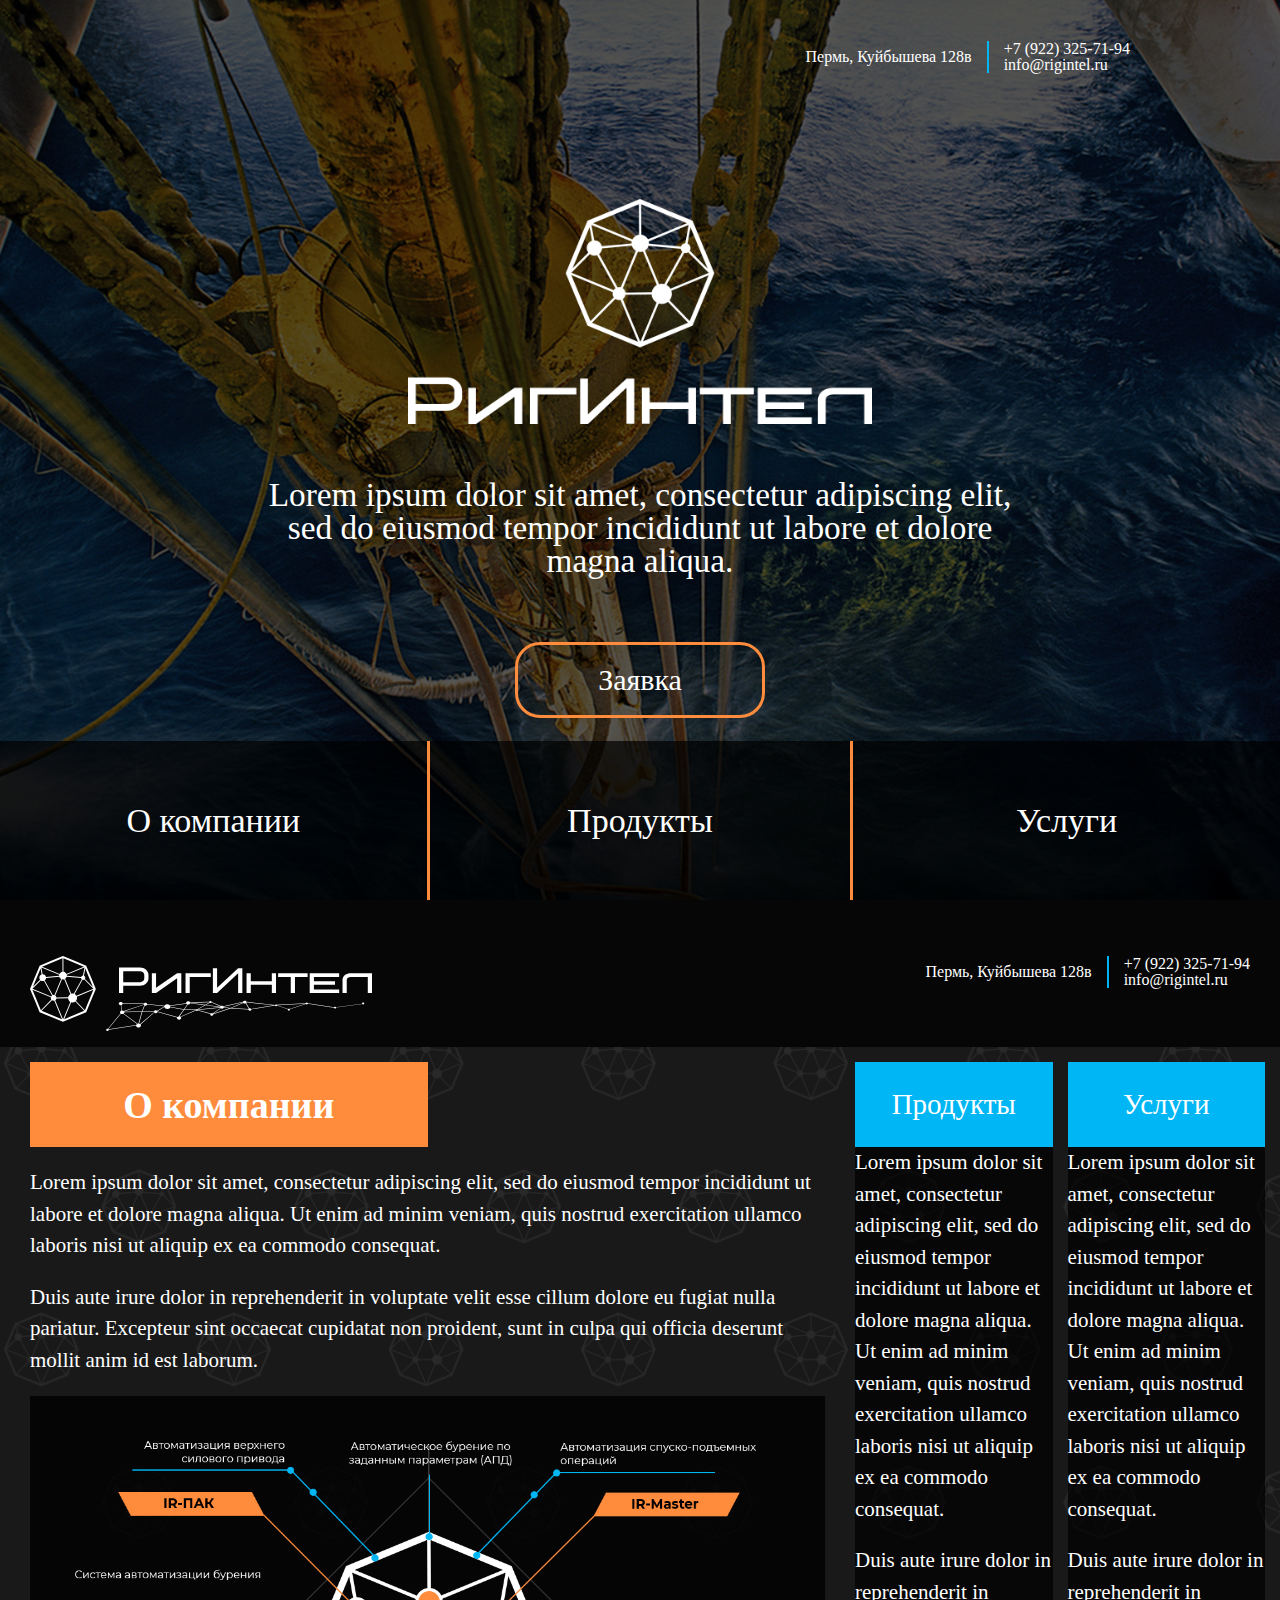
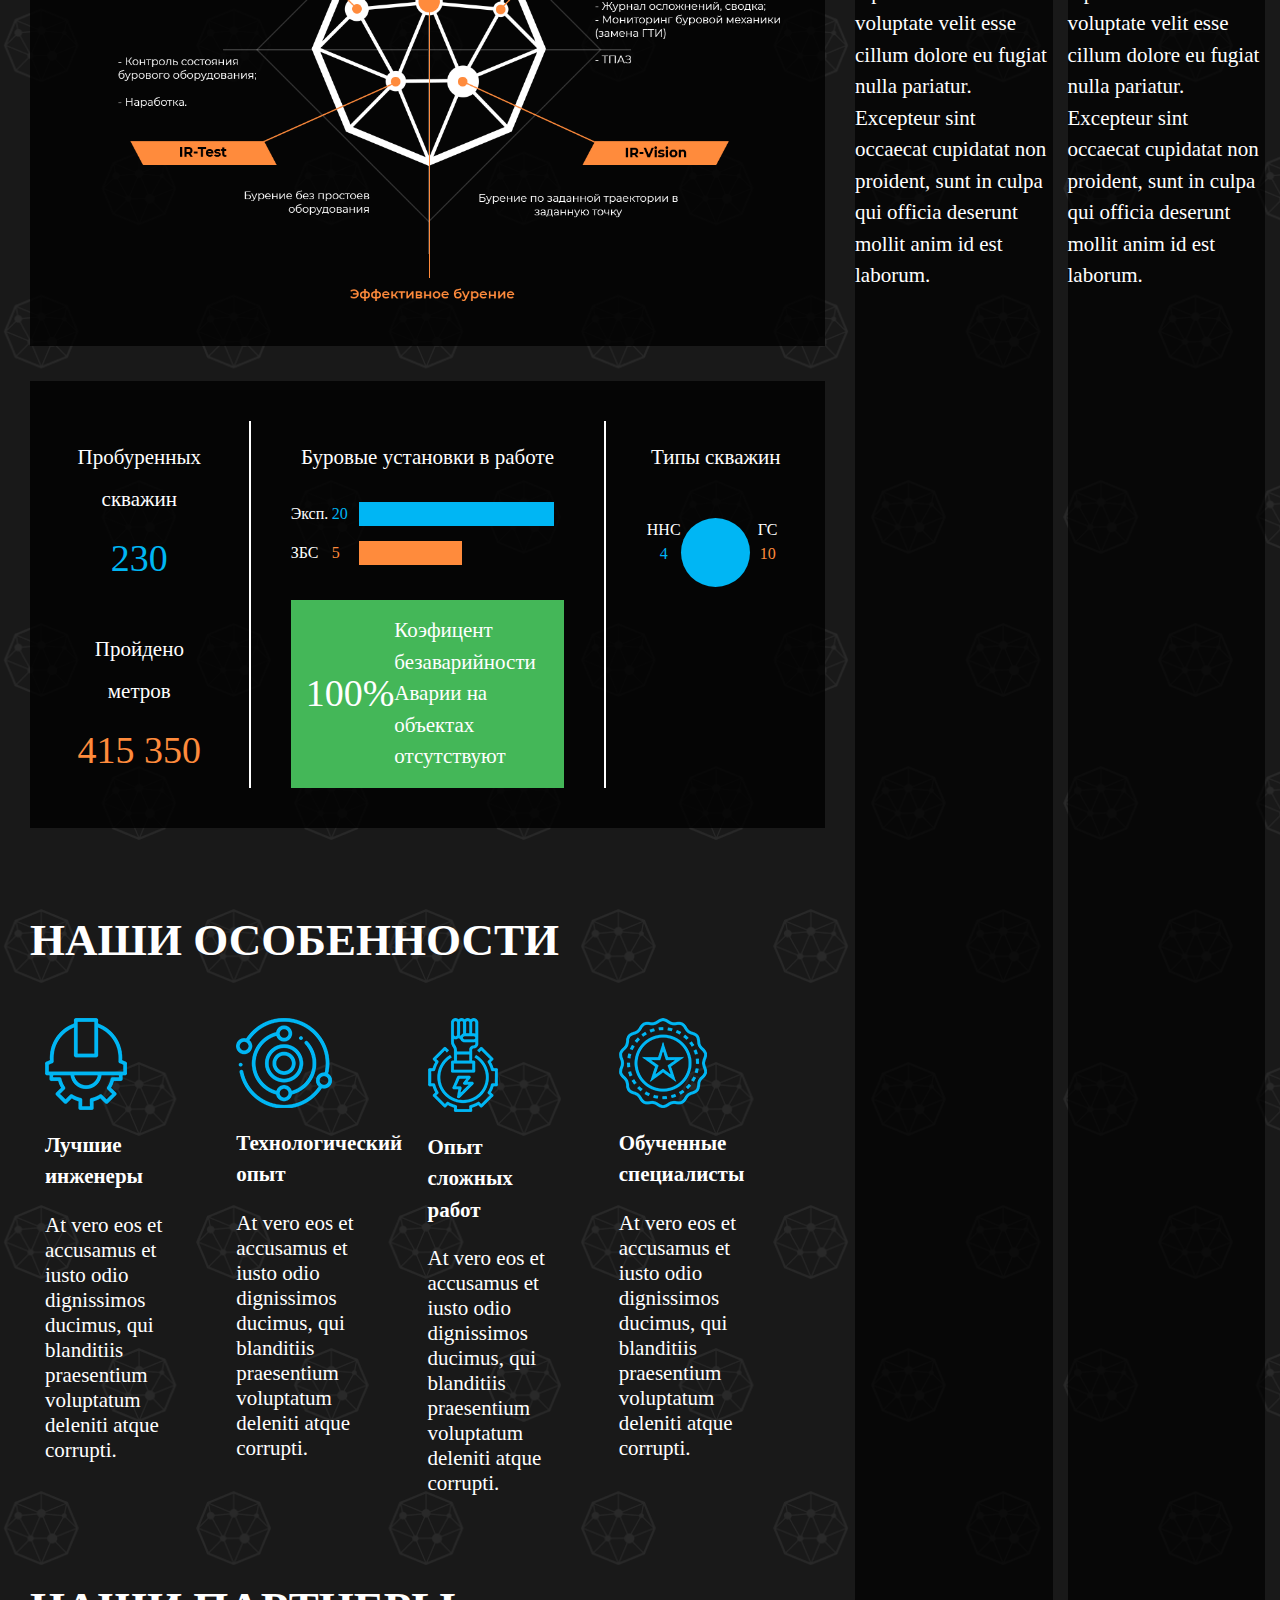
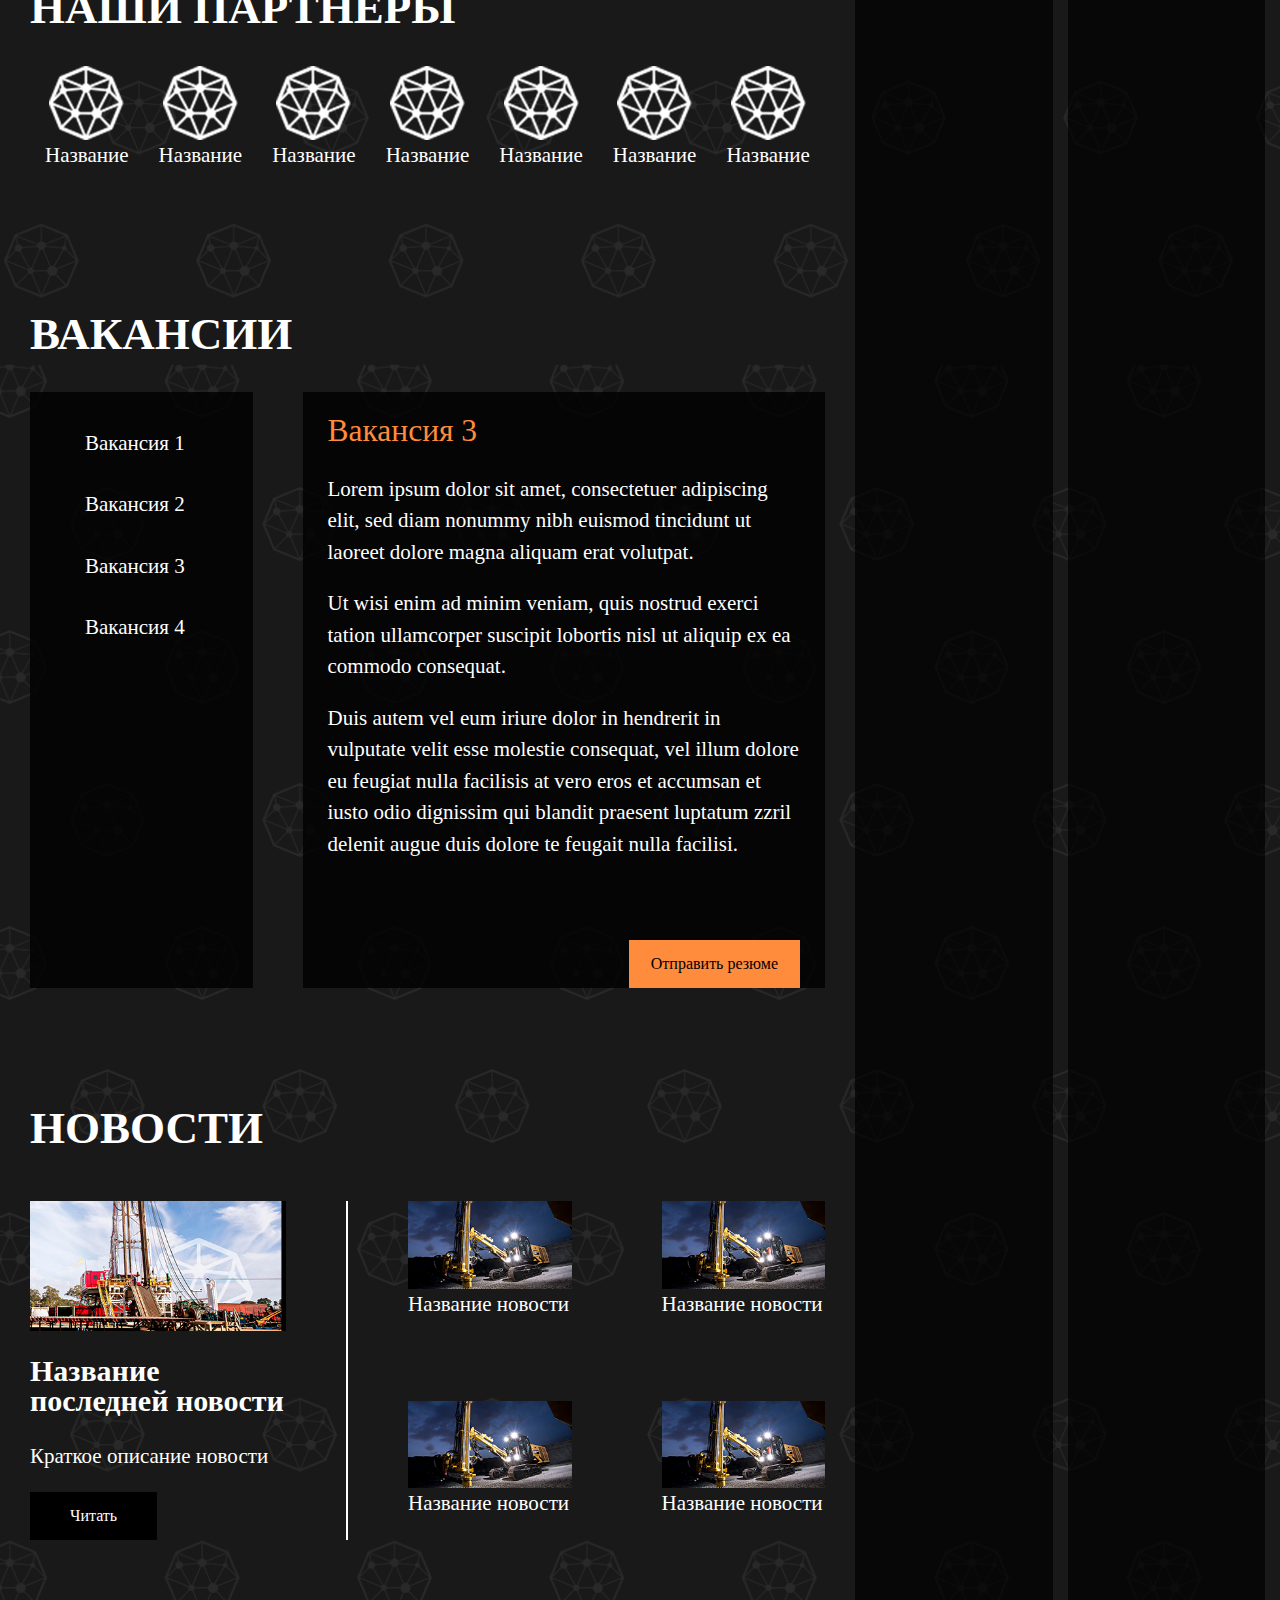
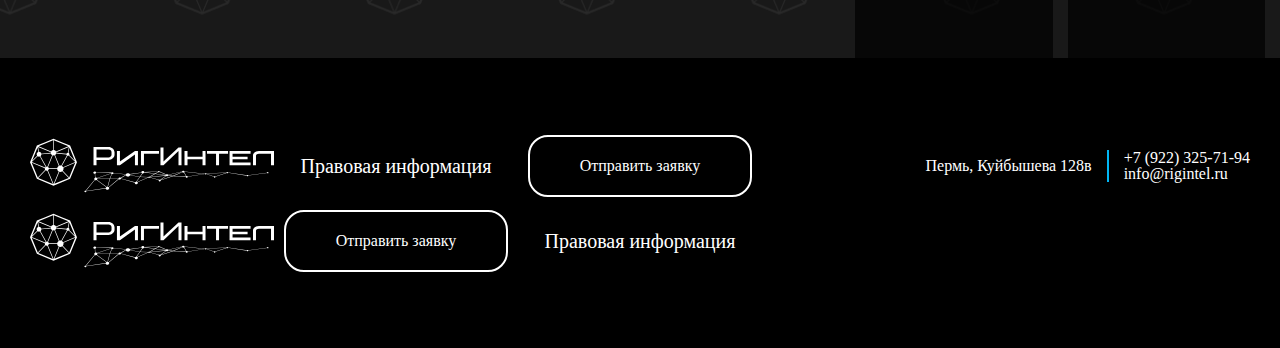
==== index.html @ c50b90b0 "04/07/2021" ====
<!DOCTYPE html>
<html lang="ru">

<head>
	<meta charset="UTF-8">
	<meta http-equiv="X-UA-Compatible" content="IE=edge">
	<meta name="viewport" content="width=device-width, initial-scale=1.0">
	<title>RUN</title>
	<link rel="stylesheet" href="css/style.css">
</head>

<body>

	<header>
		<div class="header_main">
			<div class="mobil_menu mobil">
				<div class="burger_menu">
					<img src="./images/burger_menu.png">
				</div>
				<div class="mobil_menu_logo">
					<img src="./images/Logotip-gorizont.svg">
				</div>
			</div>
			<div class="header_main_container">
				<div class="header_main_contacts desktop">
					<div class="contacts_address">
						Пермь, Куйбышева 128в
					</div>
					<div class="contacts_tel_email">
						<div class="contacts_tel">
							+7 (922) 325-71-94
						</div>
						<div class="contacts_email">
							info@rigintel.ru
						</div>
					</div>
				</div>
				<div class="header_main_content">
					<img src="./images/RigIntel.png">
					<div class="header_main_text">
						<p>
							Lorem ipsum dolor sit amet, consectetur adipiscing elit, sed do eiusmod tempor incididunt ut labore
							et
							dolore magna aliqua.
						</p>
					</div>
					<div class="header_main_button">
						<button>
							Заявка
						</button>
					</div>
				</div>
			</div>
			<div class="header_main_menu">
				<div class="main_menu_column">О компании</div>
				<div class="main_menu_column">Продукты</div>
				<div class="main_menu_column">Услуги</div>
			</div>
		</div>
		<div class="mobil_menu mobil">
			<div class="burger_menu">
				<img src="./images/burger_menu.png">
			</div>
			<div class="mobil_menu_logo">
				<img src="./images/Logotip-gorizont.svg">
			</div>
		</div>
		<div class="container desktop">
			<div class="header_content container">
				<div class="header_logo">
					<img src="./images/Logotip-gorizont.svg">
				</div>
				<div class="header_contacts">
					<div class="contacts_address">
						Пермь, Куйбышева 128в
					</div>
					<div class="contacts_tel_email">
						<div class="contacts_tel">
							+7 (922) 325-71-94
						</div>
						<div class="contacts_email">
							info@rigintel.ru
						</div>
					</div>
				</div>
			</div>
		</div>
	</header>

	<div class="content">
		<div class="mobil_buttonBar mobil">
			<button class="back_оrange">О компании</button>
			<div>></div>
			<button class="back_blue">Продукты</button>
			<button class="back_blue">Услуги</button>
		</div>
		<div class="container">
			<div class="content_column">
				<div class="company container norm active">
					<button class="button_main back_оrange desktop"> О компании </button>
					<div class="company_content">
						<div class="company_one">
							<p>
								Lorem ipsum dolor sit amet, consectetur adipiscing elit, sed do eiusmod tempor incididunt ut
								labore
								et
								dolore magna aliqua. Ut enim ad minim veniam, quis nostrud exercitation ullamco laboris nisi ut
								aliquip ex ea commodo consequat.
							</p>
							<p>
								Duis aute irure dolor in reprehenderit in voluptate velit esse cillum dolore eu fugiat nulla
								pariatur.
								Excepteur sint occaecat cupidatat non proident, sunt in culpa qui officia deserunt mollit anim
								id
								est
								laborum.
							</p>
							<div class="company_one_present desktop">
								<img src="./images/present.png">
							</div>
							<div class="company_one_present mobil">
								<div class="company_one_title оrange">
									Эффективное бурение
								</div>
								<img src="./images/map.png">
								<div class="company_one_buttonBar">
									<button class="company_one_button back_оrange">IR-ПАК</button>
									<button class="company_one_button back_оrange">IR-Master</button>
									<button class="company_one_button back_оrange">IR-Test</button>
									<button class="company_one_button back_оrange">IR-Vision</button>
									<button class="company_one_button back_оrange">IR-Assistant</button>

								</div>

							</div>
						</div>
						<div class="company_two">
							<div class="company_two_a">
								<div class="company_two_text">
									<div>Пробуренных скважин</div>
									<div class="blue">230</div>
								</div>
								<div class="company_two_text">
									<div>Пройдено метров</div>
									<div class="оrange">415 350</div>
								</div>
							</div>
							<div class="company_two_b">
								<div class="company_two_text">
									<div>Буровые установки в работе</div>
								</div>
								<div class="company_two_scales">

									<div class="scale">
										<div class="scale_text">
											Эксп.
										</div>
										<div class="scale_num blue">
											20
										</div>
										<div class="scale_line">
											<div class="scale_line_color  back_blue">
											</div>
										</div>
									</div>

									<div class="scale">
										<div class="scale_text">
											ЗБС
										</div>
										<div class="scale_num оrange">
											5
										</div>
										<div class="scale_line">
											<div class="scale_line_color  back_оrange">
											</div>
										</div>
									</div>
								</div>
								<div class="company_two_coefficient back_green">
									<div class="coefficient_percent">
										100%
									</div>
									<div>
										<div>Коэфицент безаварийности</div>
										<div>Аварии на объектах отсутствуют</div>
									</div>

								</div>
							</div>
							<div class="company_two_c">
								<div class="company_two_text">
									<div>Типы скважин</div>
								</div>

								<div class="company_two_circle">

									<div class="text_circle">
										<div>ННС</div>
										<div class="blue">4</div>
									</div>

									<div class="circle back_blue">
									</div>

									<div class="text_circle">
										<div>ГС</div>
										<div class="оrange">10</div>
									</div>

								</div>
							</div>
						</div>
						<div class="company_three">
							<h1>НАШИ ОСОБЕННОСТИ</h1>
							<div class="company_three_content container">
								<div class="company_three_block">
									<img src="./images/company_three_engineer.png">
									<div class="company_three_title">
										Лучшие инженеры
									</div>
									<div class="company_three_text">
										At vero eos et accusamus et iusto odio dignissimos ducimus, qui blanditiis praesentium
										voluptatum deleniti atque corrupti.
									</div>
								</div>
								<div class="company_three_block">
									<img src="./images/company_three_reaction.png">
									<div class="company_three_title">
										Технологический опыт
									</div>
									<div class="company_three_text">
										At vero eos et accusamus et iusto odio dignissimos ducimus, qui blanditiis praesentium
										voluptatum deleniti atque corrupti.
									</div>
								</div>
								<div class="company_three_block">
									<img src="./images/company_three_business-and-finance.png">
									<div class="company_three_title">
										Опыт сложных работ
									</div>
									<div class="company_three_text">
										At vero eos et accusamus et iusto odio dignissimos ducimus, qui blanditiis praesentium
										voluptatum deleniti atque corrupti.
									</div>
								</div>
								<div class="company_three_block">
									<img src="./images/company_three_special.png">
									<div class="company_three_title">
										Обученные специалисты
									</div>
									<div class="company_three_text">
										At vero eos et accusamus et iusto odio dignissimos ducimus, qui blanditiis praesentium
										voluptatum deleniti atque corrupti.
									</div>
								</div>
							</div>
						</div>
						<div class="company_four">
							<h1>НАШИ ПАРТНЕРЫ</h1>
							<div class="company_four_content container">

								<div class="company_four_block">
									<img src="./images/logo_partners.png">
									Название
								</div>

								<div class="company_four_block">
									<img src="./images/logo_partners.png">
									Название
								</div>

								<div class="company_four_block">
									<img src="./images/logo_partners.png">
									Название
								</div>

								<div class="company_four_block">
									<img src="./images/logo_partners.png">
									Название
								</div>

								<div class="company_four_block">
									<img src="./images/logo_partners.png">
									Название
								</div>

								<div class="company_four_block">
									<img src="./images/logo_partners.png">
									Название
								</div>

								<div class="company_four_block">
									<img src="./images/logo_partners.png">
									Название
								</div>

							</div>
						</div>
						<div class="company_five">
							<h1>ВАКАНСИИ</h1>
							<div class="company_five_content">
								<div class="company_five_vacancies">
									<ul>
										<li>Вакансия 1</li>
										<li>Вакансия 2</li>
										<li>Вакансия 3</li>
										<li>Вакансия 4</li>
									</ul>
								</div>
								<div class="company_five_description">
									<h2 class="оrange">Вакансия 3</h2>
									<div class="company_five_text">
										<p>Lorem ipsum dolor sit amet, consectetuer adipiscing elit, sed diam nonummy nibh euismod
											tincidunt ut laoreet dolore magna aliquam erat volutpat.</p>
										<p>Ut wisi enim ad minim veniam, quis nostrud exerci tation ullamcorper suscipit lobortis
											nisl ut aliquip ex ea commodo consequat.</p>

										<p>Duis autem vel eum iriure dolor in hendrerit in vulputate velit esse molestie
											consequat,
											vel illum dolore eu feugiat nulla facilisis at vero eros et accumsan et iusto odio
											dignissim qui blandit praesent luptatum zzril delenit augue duis dolore te feugait
											nulla
											facilisi.</p>
									</div>
									<div class="company_five_button ">
										<button class="back_оrange">Отправить резюме</button>
									</div>



								</div>
							</div>
						</div>
						<div class="company_six">
							<h1>НОВОСТИ</h1>
							<div class="company_six_content">
								<div class="company_six_left">
									<img src="./images/last_news.png">
									<div class="company_six_main_title">
										Название последней новости
									</div>
									<div class="company_six_main_text">
										Краткое описание новости
									</div>
									<div class="company_six_button">
										<button>
											Читать
										</button>
									</div>
								</div>
								<div class="company_six_right">
									<div class="company_six_news">
										<img src="./images/news.png">
										<div>Название новости</div>
									</div>
									<div class="company_six_news">
										<img src="./images/news.png">
										<div>Название новости</div>
									</div>
									<div class="company_six_news">
										<img src="./images/news.png">
										<div>Название новости</div>
									</div>
									<div class="company_six_news">
										<img src="./images/news.png">
										<div>Название новости</div>
									</div>
								</div>
							</div>
						</div>
					</div>
				</div>
				<div class="company small desktop">
					<button class="button_main back_blue"> О компании </button>
					<div class="company_content">
						<p>
							Lorem ipsum dolor sit amet, consectetur adipiscing elit, sed do eiusmod tempor incididunt ut labore
							et
							dolore magna aliqua. Ut enim ad minim veniam, quis nostrud exercitation ullamco laboris nisi ut
							aliquip ex ea commodo consequat.
						</p>
						<p>
							Duis aute irure dolor in reprehenderit in voluptate velit esse cillum dolore eu fugiat nulla
							pariatur.
							Excepteur sint occaecat cupidatat non proident, sunt in culpa qui officia deserunt mollit anim id
							est
							laborum.
						</p>
					</div>
				</div>
				<div class="products container norm">
					<button class="button_main back_оrange desktop"> Продукты </button>
					<div class="products_content">
						<div class="products_one">
							<p>
								Lorem ipsum dolor sit amet, consectetur adipiscing elit, sed do eiusmod tempor incididunt ut
								labore
								et
								dolore magna aliqua. Ut enim ad minim veniam, quis nostrud exercitation ullamco laboris nisi ut
								aliquip ex ea commodo consequat.
							</p>
							<p>
								Duis aute irure dolor in reprehenderit in voluptate velit esse cillum dolore eu fugiat nulla
								pariatur.
								Excepteur sint occaecat cupidatat non proident, sunt in culpa qui officia deserunt mollit anim
								id
								est
								laborum.
							</p>
						</div>
						<div class="products_long_block">
							<div class="products_two">
								<img src="./images/products.png">
							</div>
							<div class="products_three">
								<div class="products_three_IR">
									<span class="IR-VISION blue">
										IR-VISION
									</span>
									<div class="line back_blue">
									</div>
								</div>
								<div class="products_three_img">
									<img src="./images/MACH3.png">
								</div>
								<div class="products_three_text">
									<div class="products_three_subtitle">
										Заголовок
									</div>
									<p>
										Lorem ipsum dolor sit amet, consectetur adipiscing elit, sed do eiusmod tempor incididunt
										ut labore et dolore magna aliqua. Ut enim ad minim veniam, quis nostrud exercitation
										ullamco laboris nisi ut aliquip ex ea commodo consequat. Duis aute irure dolor in
										reprehenderit in voluptate velit esse cillum dolore eu fugiat nulla pariatur.
									</p>
								</div>
							</div>
							<div class="products_four">
								<div class="slider_left">
									Left
								</div>
								<div class="products_four_slider">
									<div class="slider_track">
										<div class="slider_item">1</div>
										<div class="slider_item">2</div>
										<div class="slider_item">3</div>
										<div class="slider_item">4</div>
										<div class="slider_item">5</div>
										<div class="slider_item">6</div>
									</div>
								</div>
								<div class="slider_right">
									Right
								</div>
							</div>
						</div>
						<div class="products_five">
							<div class="products_five_column">
								<img src="./images/mission.png">
								<div class="products_five_content">
									<div class="products_five_title">
										Миссия
									</div>
									<p>
										Делать бурение эффективным, процессы прозрачными, цели достижимыми, вместе мы создаём
										будущее
										сегодня!
									</p>
								</div>
							</div>
							<div class="products_five_column">
								<img src="./images/target.png">
								<div class="products_five_content">
									<div class="products_five_title">
										Цель
									</div>
									<p>
										Стать эталоном эффективности бурения и стандартом качества измерений в нефтесервисной
										отрасли.
									</p>
								</div>
							</div>
							<div class="products_five_column">
								<img src="./images/vision.png">
								<div class="products_five_content">
									<div class="products_five_title">
										Видение
									</div>
									<p>
										Пионеры цифровых решений. Лидеры нового нефтесервиса.
									</p>
								</div>
							</div>
						</div>
					</div>

				</div>
				<div class="products small desktop active">
					<button class="button_main back_blue"> Продукты </button>
					<div class="products_content">
						<p>
							Lorem ipsum dolor sit amet, consectetur adipiscing elit, sed do eiusmod tempor incididunt ut
							labore
							et
							dolore magna aliqua. Ut enim ad minim veniam, quis nostrud exercitation ullamco laboris nisi ut
							aliquip ex ea commodo consequat.
						</p>
						<p>
							Duis aute irure dolor in reprehenderit in voluptate velit esse cillum dolore eu fugiat nulla
							pariatur.
							Excepteur sint occaecat cupidatat non proident, sunt in culpa qui officia deserunt mollit anim
							id
							est
							laborum.
						</p>
					</div>
				</div>
				<div class="services container norm">
					<button class="button_main back_оrange desktop"> Услуги </button>
					<div class="services_content">
						<div class="services_one">
							<div class="services_one_column">
								<img src="./images/development.png">
								<div class="services_one_content">
									<div class="services_one_title">
										Разработка ПО
									</div>
									<p>
										Lorem ipsum dolor sit amet, consectetur adipiscing elit, sed do eiusmod tempor
										incididunt
										ut labore et dolore magna aliqua. Ut enim ad minim veniam, quis nostrud exercitation
										ullamco laboris nisi ut aliquip ex ea commodo consequat. Duis aute irure dolor in
										reprehenderit in voluptate velit esse cillum dolore eu fugiat nulla pariatur. Excepteur
										sint occaecat cupidatat non proident, sunt in culpa qui officia deserunt mollit anim id
										est laborum.
									</p>
								</div>
							</div>
							<div class="services_one_column">
								<img src="./images/making.png">
								<div class="services_one_content">
									<div class="services_one_title">
										Изготовление
										оборудования
									</div>
									<p>
										Lorem ipsum dolor sit amet, consectetur adipiscing elit, sed do eiusmod tempor
										incididunt
										ut labore et dolore magna aliqua. Ut enim ad minim veniam, quis nostrud exercitation
										ullamco laboris nisi ut aliquip ex ea commodo consequat. Duis aute irure dolor in
										reprehenderit in voluptate velit esse cillum dolore eu fugiat nulla pariatur. Excepteur
										sint occaecat cupidatat non proident, sunt in culpa qui officia deserunt mollit anim id
										est laborum.
									</p>
								</div>
							</div>
							<div class="services_one_column">
								<img src="./images/callCenter.png">
								<div class="services_one_content">
									<div class="services_one_title">
										Круглосуточная поддержка и сервисное обслуживание
									</div>
									<p>
										Lorem ipsum dolor sit amet, consectetur adipiscing elit, sed do eiusmod tempor
										incididunt
										ut labore et dolore magna aliqua. Ut enim ad minim veniam, quis nostrud exercitation
										ullamco laboris nisi ut aliquip ex ea commodo consequat. Duis aute irure dolor in
										reprehenderit in voluptate velit esse cillum dolore eu fugiat nulla pariatur. Excepteur
										sint occaecat cupidatat non proident, sunt in culpa qui officia deserunt mollit anim id
										est laborum.
									</p>
								</div>
							</div>
							<div class="services_one_column">
								<img src="./images/modernization.png">
								<div class="services_one_content">
									<div class="services_one_title">
										Модернизация оборудования буровых остановок
									</div>
									<p>
										Lorem ipsum dolor sit amet, consectetur adipiscing elit, sed do eiusmod tempor
										incididunt
										ut labore et dolore magna aliqua. Ut enim ad minim veniam, quis nostrud exercitation
										ullamco laboris nisi ut aliquip ex ea commodo consequat. Duis aute irure dolor in
										reprehenderit in voluptate velit esse cillum dolore eu fugiat nulla pariatur. Excepteur
										sint occaecat cupidatat non proident, sunt in culpa qui officia deserunt mollit anim id
										est laborum.
									</p>
								</div>
							</div>
						</div>
						<div class="services_two">
							<div class="services_two_content">
								<div class="services_two_title blue">
									ВЕСЬ СПЕКТР УСЛУГ
								</div>
								<div class="services_two_list">
									<ul>
										<li>Lorem ipsum dolor sit amet</li>
										<li>Lorem ipsum dolor sit amet</li>
										<li>Lorem ipsum dolor sit amet</li>
										<li>Lorem ipsum dolor sit amet</li>
										<li>Lorem ipsum dolor sit amet, consectetur adipiscing elit, sed do eiusmod tempor
											incididunt
											ut labore et dolore magna aliqua. </li>
										<li>Lorem ipsum dolor sit amet</li>
										<li>Lorem ipsum dolor sit amet</li>
										<li>Lorem ipsum dolor sit amet</li>
										<li>Lorem ipsum dolor sit amet, consectetur adipiscing elit, sed do eiusmod tempor
											incididunt
											ut labore et dolore magna aliqua. </li>
										<li>Lorem ipsum dolor sit amet, consectetur adipiscing elit, sed do eiusmod tempor
											incididunt
											ut labore et dolore magna aliqua. </li>
										<li>Lorem ipsum dolor sit amet, consectetur adipiscing elit, sed do eiusmod tempor
											incididunt
											ut labore et dolore magna aliqua. </li>
										<li>Lorem ipsum dolor sit amet, consectetur adipiscing elit, sed do eiusmod tempor
											incididunt
											ut labore et dolore magna aliqua. </li>
									</ul>
								</div>
								<div class="services_two_button">
									<button class="back_оrange">Заявка</button>
								</div>
							</div>
						</div>
					</div>
				</div>
				<div class="services small desktop active">
					<button class="button_main back_blue"> Услуги </button>
					<div class="services_content">
						<p>
							Lorem ipsum dolor sit amet, consectetur adipiscing elit, sed do eiusmod tempor incididunt ut
							labore
							et
							dolore magna aliqua. Ut enim ad minim veniam, quis nostrud exercitation ullamco laboris nisi ut
							aliquip ex ea commodo consequat.
						</p>
						<p>
							Duis aute irure dolor in reprehenderit in voluptate velit esse cillum dolore eu fugiat nulla
							pariatur.
							Excepteur sint occaecat cupidatat non proident, sunt in culpa qui officia deserunt mollit anim
							id
							est
							laborum.
						</p>
					</div>
				</div>
			</div>
		</div>
	</div>
	<footer class="footer container">
		<div class="footer_content container desktop">
			<div class="footer_logo">
				<img src="./images/Logotip-gorizont.svg">
			</div>
			<div class="footer_text">
				Правовая информация
			</div>
			<div class="footer_button">
				<button>
					Отправить заявку
				</button>
			</div>

			<div class="footer_contacts">
				<div class="contacts_address">
					Пермь, Куйбышева 128в
				</div>
				<div class="contacts_tel_email">
					<div class="contacts_tel">
						+7 (922) 325-71-94
					</div>
					<div class="contacts_email">
						info@rigintel.ru
					</div>
				</div>
			</div>

		</div>

		<div class="footer_content container mobil">
			<div class="footer_logo">
				<img src="./images/Logotip-gorizont.svg">
			</div>
			<div class="footer_button">
				<button>
					Отправить заявку
				</button>
			</div>
			<div class="footer_text">
				Правовая информация
			</div>
		</div>

	</footer>

	<script src='js/ex1.js'></script>
</body>

</html>
---- css/style.css ----
/* Указываем box sizing */
*,
*::before,
*::after {
	box-sizing: border-box;
}

/* Убираем внутренние отступы */
ul[class],
ol[class] {
	padding: 0;
}

/* Убираем внешние отступы */
body,
h1,
h2,
h3,
h4,
p,
ul[class],
ol[class],
li,
figure,
figcaption,
blockquote,
dl,
dd {
	margin: 0;
}

/* Выставляем основные настройки по-умолчанию для body */
body {
	min-height: 100vh;
	scroll-behavior: smooth;
	text-rendering: optimizeSpeed;
	line-height: 1.5;
	color: #ffffff;
}

/* Удаляем стандартную стилизацию для всех ul и il, у которых есть атрибут class*/
ul[class],
ol[class] {
	list-style: none;
}

/* Элементы a, у которых нет класса, сбрасываем до дефолтных стилей */
a:not([class]) {
	text-decoration-skip-ink: auto;
}

/* Упрощаем работу с изображениями */
img {
	max-width: 100%;
	display: block;
}

/* Указываем понятную периодичность в потоке данных у article*/
article > * + * {
	margin-top: 1em;
}

/* Наследуем шрифты для инпутов и кнопок */
input,
button,
textarea,
select {
	font: inherit;
}

/* Удаляем все анимации и переходы для людей, которые предпочитай их не использовать */
@media (prefers-reduced-motion: reduce) {
	* {
		animation-duration: 0.01ms !important;
		animation-iteration-count: 1 !important;
		transition-duration: 0.01ms !important;
		scroll-behavior: auto !important;
	}
}

/* My styles */

.mobil {
	display: none;
}

.blue {
	color: #00b6f4;
}
.оrange {
	color: #ff8b3c;
}

.back_blue {
	background-color: #00b6f4;
}

.back_оrange {
	background-color: #ff8b3c;
}

.back_green {
	background-color: #44b758;
}

.container {
	width: 100%;
	padding-left: 15px;
	padding-right: 15px;
}

h1 {
	font-size: 45px;
	font-weight: 600;
	line-height: 1;
}

h2 {
	margin-bottom: 20px;
	font-weight: 500;
}

p {
	margin-bottom: 20px;
}

button {
	border: none;
	padding: 15px 22px;
	line-height: normal;
}

/* END My styles */

/*Header*/

header {
	width: 100%;
	background-color: #060606;
	font-size: 16px;
}

.header_main {
	width: 100%;
	height: 100vh;
	background: url(../images/header_main_BG.png);
	background-position: center;
	background-size: cover;
	background-repeat: no-repeat;
	display: flex;
	flex-direction: column;
	justify-content: space-between;
}

.header_main_container {
	padding: 4.5vh 150px 0;
}

.header_main_contacts {
	display: flex;
	align-items: center;
	width: fit-content;
	margin-left: auto;
	margin-right: 0;
}

.header_main_content {
	display: flex;
	flex-direction: column;
	align-items: center;
	padding-top: 14vh;
}

.header_main_content img {
	height: 25vh;
}

.header_main_text {
	max-width: 80%;
	text-align: center;
	line-height: 1;
	margin-top: 6vh;
	margin-bottom: 5vh;
	font-size: 3.7vh;
}

.header_main_button {
	width: 100%;
	text-align: center;
}
.header_main_button button {
	color: #ffffff;
	background: none;
	border-radius: 25px;
	border: 3px solid #ff8b3c;
	padding: 2vh 80px;
	font-size: 30px;
}

.header_main_menu {
	display: grid;
	grid-template-columns: repeat(3, 33.33%);
	font-size: 34px;
}

.main_menu_column {
	padding-top: 6vh;
	padding-bottom: 6vh;
	text-align: center;
	background-color: rgba(0, 0, 0, 0.7);
}

.main_menu_column:nth-child(2) {
	border-left: 3px solid #ff8b3c;
	border-right: 3px solid #ff8b3c;
}

.header_content {
	padding-bottom: 16px;
	padding-top: 56px;
	display: flex;
	align-items: flex-start;
	justify-content: space-between;
	color: #ffffff;
}

.header_logo img {
	height: 75px;
}

.header_contacts {
	display: flex;
	align-items: center;
}

/* END header*/

/* Contacts */

.contacts_address {
	margin-right: 15px;
}

.contacts_tel_email {
	border-left: 2px solid #00b6f4;
	padding-left: 15px;
	line-height: 1;
}

.contacts_address {
}
/* END contacts */

/*Content*/

.content {
	width: 100%;
	background-color: #191919;
	background: url("../images/BG1.png"), #191919;
	background-position: center;
	background-size: cover;
	background-repeat: no-repeat;
	padding-top: 15px;
	color: white;
	font-size: 21px;
}

.content_column {
	display: flex;
	justify-content: space-between;
}

.small {
	width: calc(17% - 15px);
	background-color: rgba(0, 0, 0, 0.7);
	display: none;
}

.norm {
	width: 66%;
	background: none;
	display: none;
}

.active {
	display: block;
}

.button_main {
	width: 50%;
	font-size: 38px;
	font-weight: 600;
	border: none;
	color: #ffffff;
	height: 85px;
}

.button_main.back_blue {
	width: 100%;
	font-size: 29px;
	font-weight: 500;
}

/*Content company*/
/*company_one*/
.company_one {
	width: 100%;
	padding-bottom: 35px;
	padding-top: 20px;
}

.company_one_present {
	padding: 45px;
	background-color: rgba(0, 0, 0, 0.8);
}

.company_one_present img {
	margin: 0 auto;
}

/*company_two*/
.company_two {
	width: 100%;
	background-color: rgba(0, 0, 0, 0.8);
	padding-top: 40px;
	padding-bottom: 40px;
	display: flex;
}

.company_two_a,
.company_two_b,
.company_two_c {
	padding: 0 40px;
}

.company_two_a {
	width: 27.5%;
	display: flex;
	flex-direction: column;
	justify-content: space-between;
}

.company_two_text {
	text-align: center;
	padding-top: 15px;
	line-height: 2;
}

.company_two_text .blue,
.company_two_text .оrange {
	font-size: 38px;
}

.company_two_b {
	border-left: 2px #ffffff solid;
	border-right: 2px #ffffff solid;
	width: 45%;
}

.company_two_scales {
	margin-bottom: 35px;
	margin-top: 24px;
}

/*scale*/

.scale {
	width: 100%;
	display: flex;
	font-size: 16px;
	margin-bottom: 15px;
}

.scale_text {
	flex-basis: 15%;
}
.scale_num {
	flex-basis: 10%;
}

.scale_line {
	flex: auto;
}

.scale_line_color.back_blue {
	width: 95%;
	height: 100%;
}

.scale_line_color.back_оrange {
	width: 50%;
	height: 100%;
}

/* END scale */

.company_two_coefficient {
	padding: 15px;
	display: flex;
	align-items: center;
	justify-content: space-evenly;
}

.coefficient_percent {
	font-size: 38px;
}

.company_two_c {
	width: 27.5%;
}

.company_two_circle {
	margin-top: 40px;
	width: 100%;
	position: relative;
	display: flex;
}

.circle {
	margin: 0 auto;
	width: 50%;
	border-radius: 50%;
	padding-bottom: 50%;
}

.text_circle {
	text-align: center;
	width: 25%;
	font-size: 16px;
}

.company_three {
	margin-top: 90px;
}

.company_three_content {
	margin-top: 55px;
	display: flex;
}
.company_three_block {
	width: 25%;
	padding-right: 50px;
}

.company_three_title {
	margin: 20px 0;
	font-weight: 600;
}

.company_three_text {
	line-height: normal;
}

.company_four {
	margin-top: 90px;
}

.company_four_content {
	margin-top: 35px;
	display: flex;
	justify-content: space-between;
	flex-wrap: wrap;
	width: 100%;
}

.company_four_block {
}

.company_four_block img {
	margin: 0 auto;
}

.company_five {
	margin-top: 140px;
}

.company_five_content {
	margin-top: 35px;
	display: flex;
}

.company_five_vacancies {
	width: 30%;
	background-color: rgba(0, 0, 0, 0.8);
	margin-right: 25px;
}

.company_five_vacancies li {
	padding: 15px;
	list-style-type: none;
	position: relative;
}

.company_five_vacancies li:hover {
	color: #ff8b3c;
}

.company_five_vacancies li:hover::before {
	position: absolute;
	content: "·";
	font-size: 110px;
	line-height: 20px;
	left: -30px;
	bottom: 20px;
	color: #ff8b3c;
}

.company_five_description {
	width: 70%;
	background-color: rgba(0, 0, 0, 0.8);
	margin-left: 25px;
	padding: 15px 25px 0 25px;
}

.company_five_button {
	font-size: 16px;
	margin-top: 80px;
	width: 100%;
	display: flex;
	justify-content: flex-end;
}

.company_six {
	margin-top: 118px;
	margin-bottom: 118px;
}

.company_six_content {
	display: flex;
	margin-top: 50px;
}

.company_six_content img {
	width: 100%;
}

.company_six_left {
	width: 40%;
	padding-right: 60px;
	border-right: 2px #fff solid;
}

.company_six_main_title {
	margin-top: 25px;
	margin-bottom: 25px;
	font-size: 30px;
	font-weight: 600;
	line-height: 1;
}

.company_six_button button {
	margin-top: 20px;
	font-size: 16px;
	background-color: black;
	color: #ffffff;
	padding: 15px 40px;
}

.company_six_right {
	width: 60%;
	padding-left: 60px;
	display: grid;
	grid-template-columns: repeat(2, auto);
	grid-template-rows: repeat(2, auto);
	grid-gap: 60px 90px;
}

/* END company */

/* Footer */

.footer {
	background-color: black;
	padding-top: 70px;
	padding-bottom: 70px;
}

.footer_content {
	display: grid;
	grid-template-columns: 1fr 1fr 1fr 2fr;
}

.footer_logo,
.footer_text,
.footer_button,
.footer_contacts {
	margin: auto;
}

.footer_logo img {
	height: 75px;
}

.footer_text {
	color: #fff;
	font-size: 20px;
}

.footer_button button {
	background: none;
	color: #fff;
	border-radius: 20px;
	border: 2px solid #fff;
	padding: 20px 50px;
}

.footer_contacts {
	display: flex;
	align-items: center;
	color: #fff;
	margin-right: 0;
}

/* END footer */

/* products */
.products_one {
	margin-top: 20px;
}

.products_long_block {
	background-color: rgba(0, 0, 0, 0.7);
	padding-left: 30px;
	padding-right: 30px;
}

.products_two {
	width: 100%;
	padding-top: 50px;
	padding-bottom: 50px;
}

.products_two img {
	margin: 0 auto;
}

.products_three {
}

.products_three_IR {
	font-size: 45px;
	font-weight: 600;
	width: 100%;
	position: relative;
	display: flex;
	align-items: center;
	margin: 0;
}

.IR-VISION {
	white-space: nowrap;
}

.line {
	width: 100%;
	height: 2px;
	margin-left: 30px;
}

.products_three_img {
	margin: 40px 0;
}

.products_three_img img {
	width: 100%;
}

.products_three_subtitle {
	font-size: 30px;
	margin-bottom: 20px;
}

.products_four {
	padding: 40px 0;
	display: flex;
	justify-content: space-between;
}

.slider_left {
	margin-right: 15px;
}
.slider_right {
	margin-left: 15px;
}

.products_four_slider {
	overflow: hidden;
	width: 100%;
}

.slider_track {
	display: flex;
	transition: 2s;
}

.slider_item {
	margin-left: 15px;
	margin-right: 15px;
	color: black;
	text-align: center;
	background-color: #aeaeae;
}

.products_five {
	padding-top: 60px;
	padding-bottom: 120px;
	display: grid;
	grid-template-columns: repeat(3, auto);
	grid-gap: 15px;
}

.products_five_column {
	padding-bottom: 50px;
	background-color: rgba(0, 0, 0, 0.8);
}

.products_five_column img {
	width: 100%;
}

.products_five_content {
	padding-left: 30px;
	padding-right: 30px;
}

.products_five_title {
	margin: 30px 0;
	font-size: 25px;
	font-weight: 600;
}

/* END products */

/* services */

.services_one {
	padding-top: 70px;
	padding-bottom: 70px;
	display: grid;
	grid-template-columns: repeat(2, auto);
	grid-template-rows: repeat(2, auto);
	grid-gap: 115px;
}

.services_one_column {
	background-color: rgba(0, 0, 0, 0.8);
	padding-bottom: 70px;
}

.services_one_column img {
	width: 100%;
}

.services_one_content {
	padding: 0 30px;
}

.services_one_title {
	font-size: 40px;
	font-weight: 600;
	margin-top: 70px;
	height: 160px;
	line-height: 1;
}

.services_two_content {
	background-color: rgba(0, 0, 0, 0.8);
	padding: 30px 30px 100px 30px;
	margin-bottom: 240px;
}

.services_two_title {
	font-size: 45px;
	font-weight: 600;
}
.services_two_button {
	width: 100%;
	color: black;
	font-size: 30px;
	text-align: center;
}

.services_two_list {
	padding-top: 75px;
	padding-bottom: 75px;
	padding-left: 30px;
	padding-right: 30px;
}
.services_two_list ul {
	display: grid;
	grid-template-columns: repeat(3, auto);
	grid-column-gap: 70px;
	grid-row-gap: 30px;
	padding: 0;
	margin: 0;
}

.services_two_list li {
	position: relative;
	list-style-type: none;
}

.services_two_list li::before {
	position: absolute;
	content: "·";
	font-size: 110px;
	line-height: 0;
	left: -35px;
	top: 15px;
	color: #ff8b3c;
}

.services_two_button button {
	padding: 20px 90px;
	margin: 0 auto;
	border-radius: 25px;
}
/* END services */

/* Mobil */

@media screen and (max-width: 610px) {
	.content {
		font-size: 18px;
	}

	.content h1 {
		font-size: 20px;
		text-align: center;
	}

	.desktop {
		display: none;
	}

	.mobil {
		display: block;
	}

	.mobil_menu {
		padding: 25px 30px;
		background-color: black;
		display: flex;
		align-items: center;
		position: relative;
	}
	.burger_menu {
		position: absolute;
	}

	.mobil_menu_logo {
		margin: 0 auto;
	}
	.mobil_menu_logo img {
		height: 30px;
	}

	.header_main_container {
		padding: 10vh 65px 0;
	}

	.header_main_content {
		padding-top: 0;
	}

	.header_main_content img {
		height: auto;
	}

	.header_main_text {
		max-width: 100%;
		margin-top: 5vh;
		margin-bottom: 5vh;
	}

	.header_main_button button {
		padding: 1.5vh 60px;
	}

	.header_main_menu {
		font-size: 18px;
	}

	.main_menu_column {
		padding-top: 20px;
		padding-bottom: 20px;
	}

	.content {
		padding-top: 0;
	}

	.mobil_buttonBar {
		display: flex;
		align-items: center;
		justify-content: space-between;
		color: #ffffff;
		font-size: 15px;
	}

	.mobil_buttonBar div {
		font-size: 20px;
	}

	.mobil_buttonBar button {
		color: #ffffff;
		padding-left: 8.5vw;
		padding-right: 8.5vw;
	}

	.norm {
		width: 100%;
	}

	.company_one_present {
		padding: 30px;
	}

	.company_one_title {
		font-size: 20px;
		width: 100%;
		text-align: center;
	}

	.company_one_buttonBar {
		padding-bottom: 15px;
		padding-top: 15px;
		display: flex;
		flex-direction: column;
	}

	.company_one_button {
		margin-bottom: 10px;
		font-size: 20px;
		font-weight: 600;
	}

	.company_two {
		display: block;
		padding-top: 0;
		padding-bottom: 30px;
		font-size: 20px;
	}

	.company_two_a,
	.company_two_b,
	.company_two_c {
		width: auto;
		border: none;
		margin: 0 20px;
		padding: 15px 0 0;
	}

	.company_two_a {
		padding-bottom: 30px;
	}

	.company_two_b {
		border-top: 2px #6f6f6f solid;
	}

	.company_two_text {
		line-height: 1.5;
	}

	.company_two_text .blue,
	.company_two_text .оrange {
		font-size: 30px;
	}

	.company_two_coefficient {
		font-size: 16px;
	}

	.coefficient_percent {
		font-size: 28px;
	}

	.company_two_circle {
		margin-top: 35px;
	}

	.scale {
		flex-wrap: wrap;
	}

	.scale_text {
		flex-basis: 100%;
		padding-left: 10%;
		padding-bottom: 10px;
	}

	.company_three {
		margin-top: 45px;
		display: flex;
		flex-direction: column;
		align-items: center;
		padding: 0 30px;
	}

	.company_three_content {
		margin-top: 40px;
		flex-direction: column;
		align-items: center;
	}

	.company_three_block {
		width: auto;
		display: flex;
		flex-direction: column;
		align-items: center;
		padding: 0 0 40px 0;
		text-align: center;
	}

	.company_four {
		margin-top: 50px;
		text-align: center;
		padding: 0 30px;
	}

	.company_four_content {
		margin-top: 35px;
		justify-content: center;
	}
	.company_four_block {
		width: 33.33%;
		padding-bottom: 50px;
	}

	.company_five_content {
		flex-direction: column;
		align-items: center;
	}

	.company_five_vacancies,
	.company_five_description {
		width: 100%;
		margin: 0;
	}

	.company_five_vacancies ul {
		width: fit-content;
		margin-left: auto;
		margin-right: auto;
		font-size: 20px;
		padding-left: 30px;
		padding-right: 30px;
	}

	.company_five_description {
		padding: 15px 30px 60px 30px;
	}

	.company_five_description h2::before {
		content: "";
		position: absolute;
		height: 2px;
		width: 100%;
		background-color: #6f6f6f;
		top: -15px;
	}

	.company_five_description h2 {
		font-size: 20px;
		position: relative;
	}

	.company_five_button {
		margin-top: 60px;
		justify-content: center;
	}

	.company_six {
		margin: 90px 15px;
	}

	.company_six_main_title {
		font-size: 20px;
		font-weight: 600;
		margin-bottom: 0;
	}

	.company_six_content {
		margin: 0;
		display: block;
	}

	.company_six_left {
		width: 100%;
		padding: 30px 0;
		border: none;
	}

	.company_six_right {
		border-top: 2px #fff solid;
		width: 100%;
		padding: 0 30px;
		display: block;
	}

	.company_six_news {
		font-size: 20px;
		font-weight: 600;
		padding: 30px 30px 0;
	}

	.footer {
		padding-top: 25px;
		padding-bottom: 25px;
	}

	.footer_content {
		width: 50%;
		margin: 0 auto;
		text-align: center;
	}

	.footer_button button {
		padding: 10px 30px;
		font-size: 13px;
		margin-top: 15px;
		margin-bottom: 25px;
	}
}

/* END Mobil */
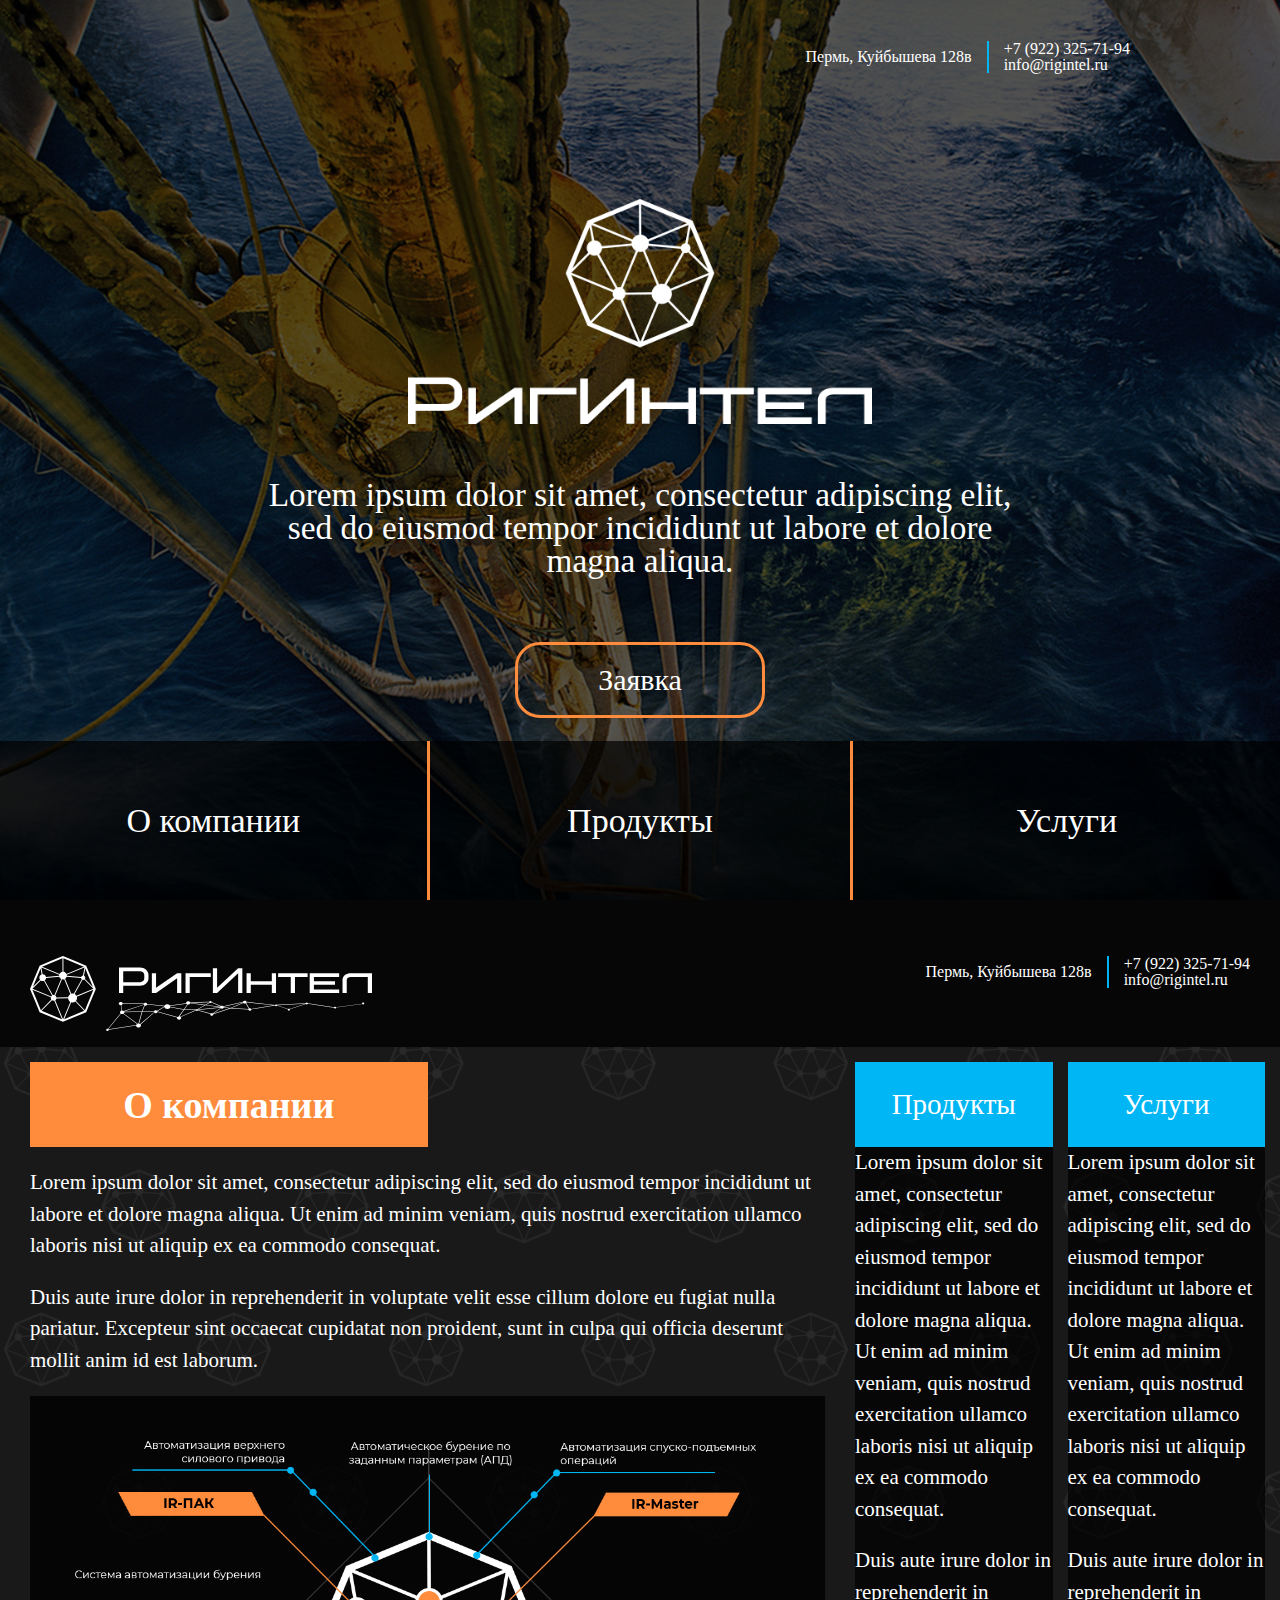
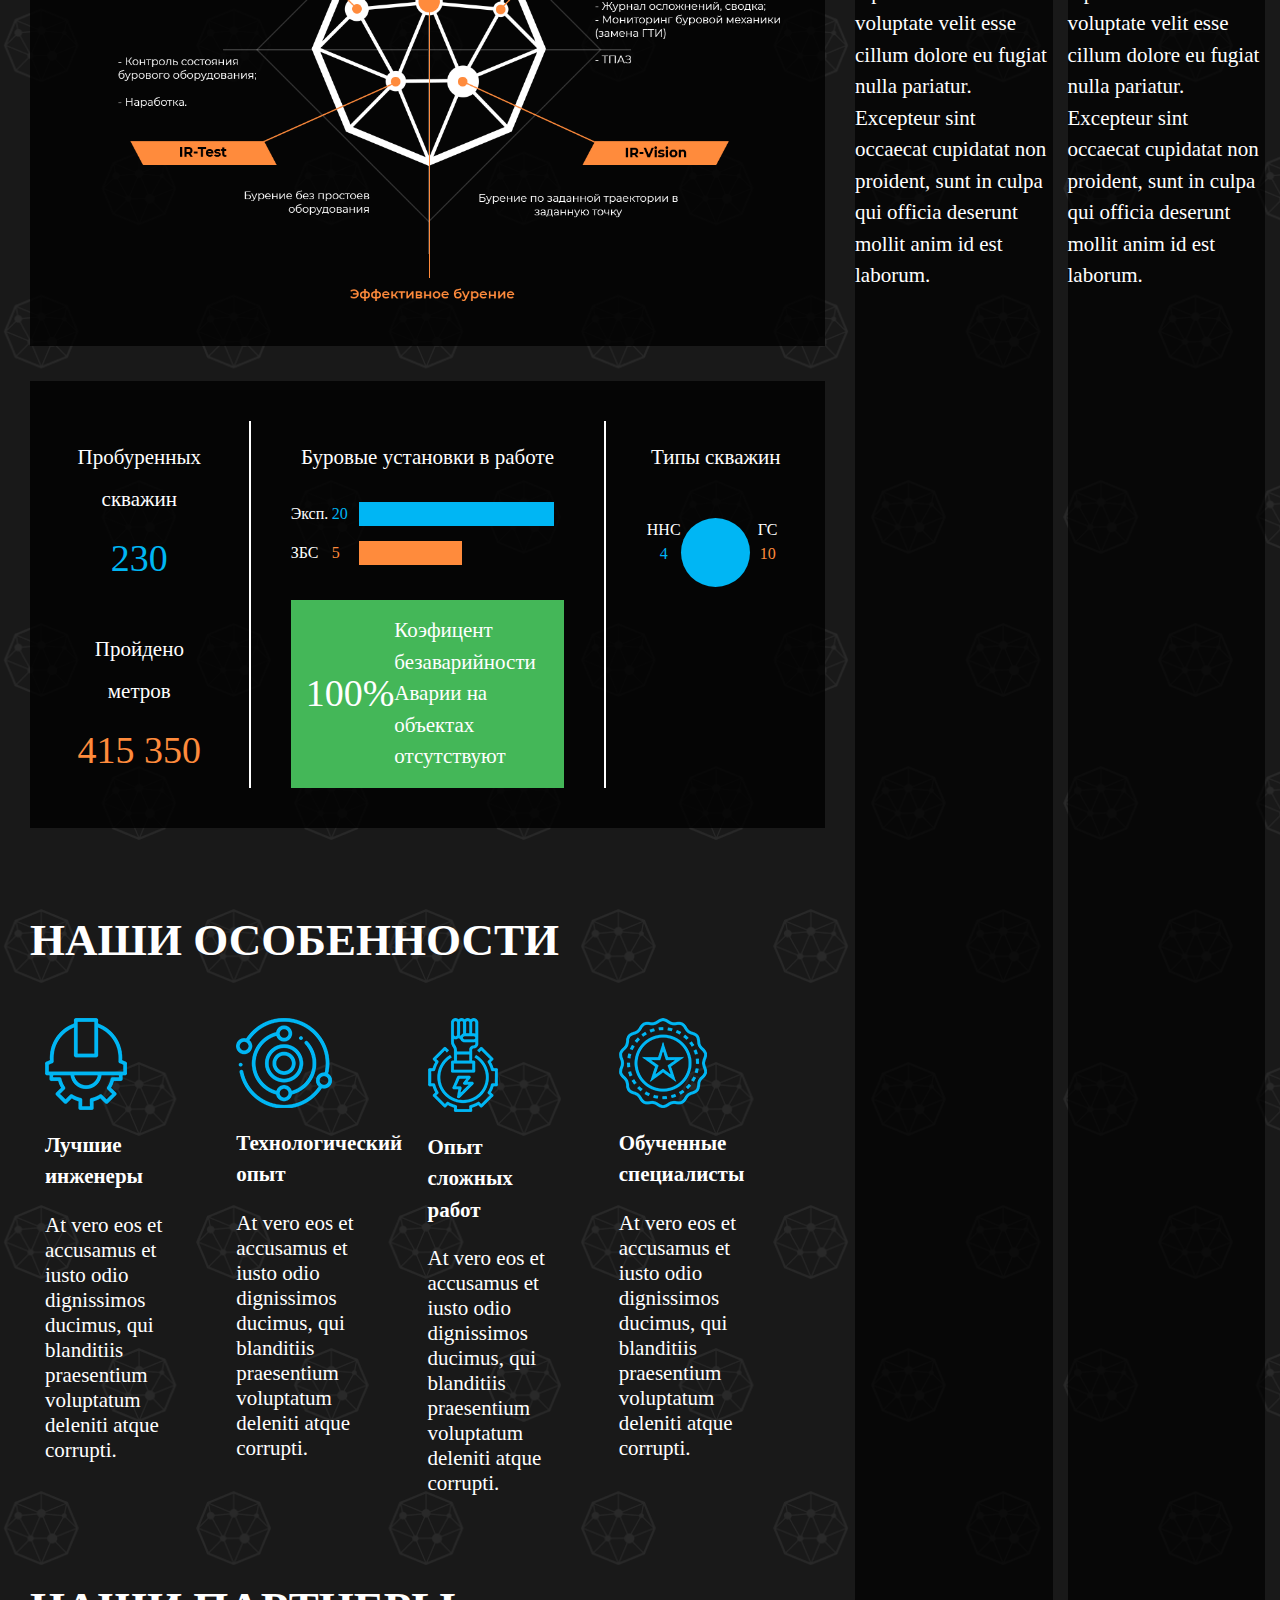
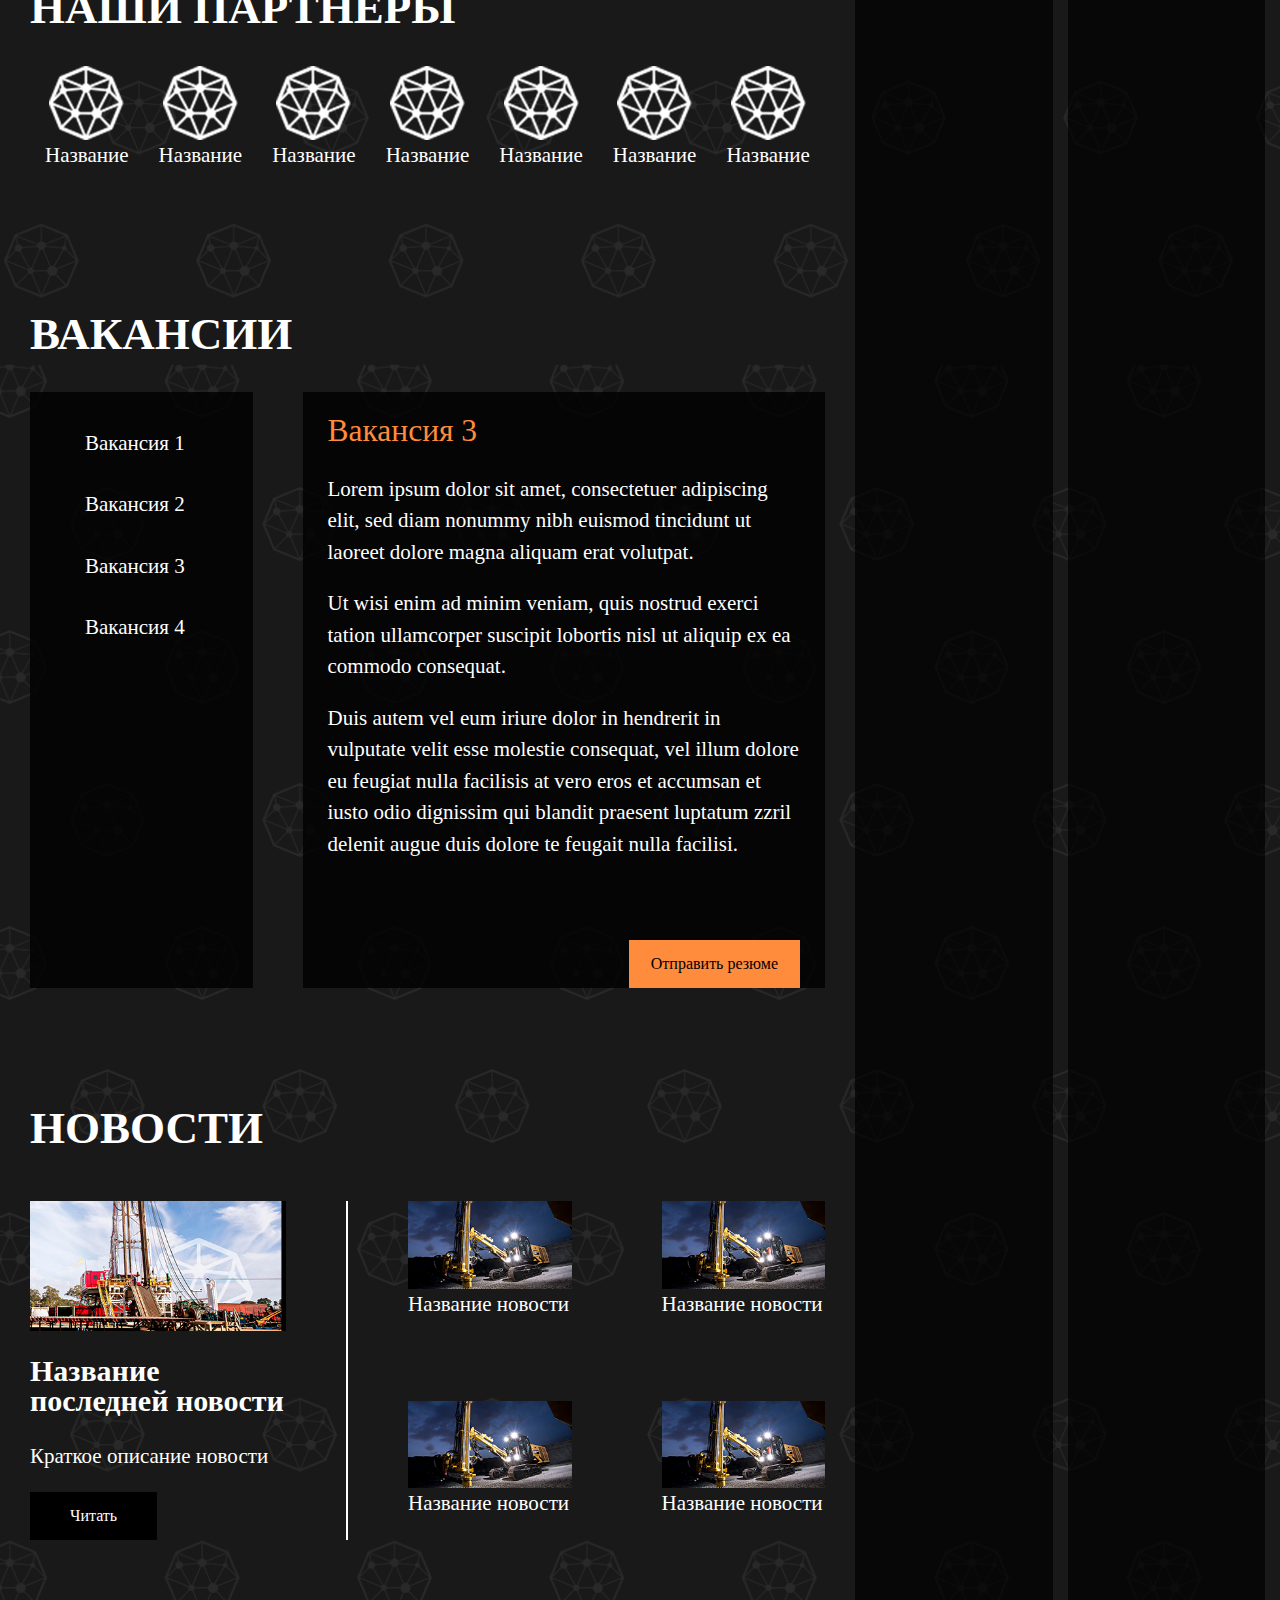
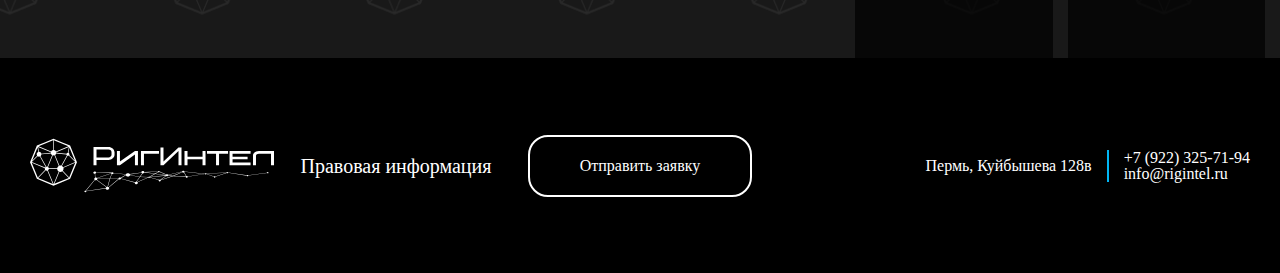
==== commit 5cf3b300: "04/07/2021(2)" ====
--- a/index.html
+++ b/index.html
@@ -651,8 +651,8 @@
 			</div>
 		</div>
 	</div>
-	<footer class="footer container">
-		<div class="footer_content container desktop">
+	<footer class="footer container desktop">
+		<div class="footer_content container">
 			<div class="footer_logo">
 				<img src="./images/Logotip-gorizont.svg">
 			</div>
@@ -680,8 +680,9 @@
 			</div>
 
 		</div>
-
-		<div class="footer_content container mobil">
+	</footer>
+	<footer class="footer container mobil">
+		<div class="footer_content container">
 			<div class="footer_logo">
 				<img src="./images/Logotip-gorizont.svg">
 			</div>
--- a/css/style.css
+++ b/css/style.css
@@ -1111,6 +1111,7 @@
 	}
 
 	.footer_content {
+		display: block;
 		width: 50%;
 		margin: 0 auto;
 		text-align: center;
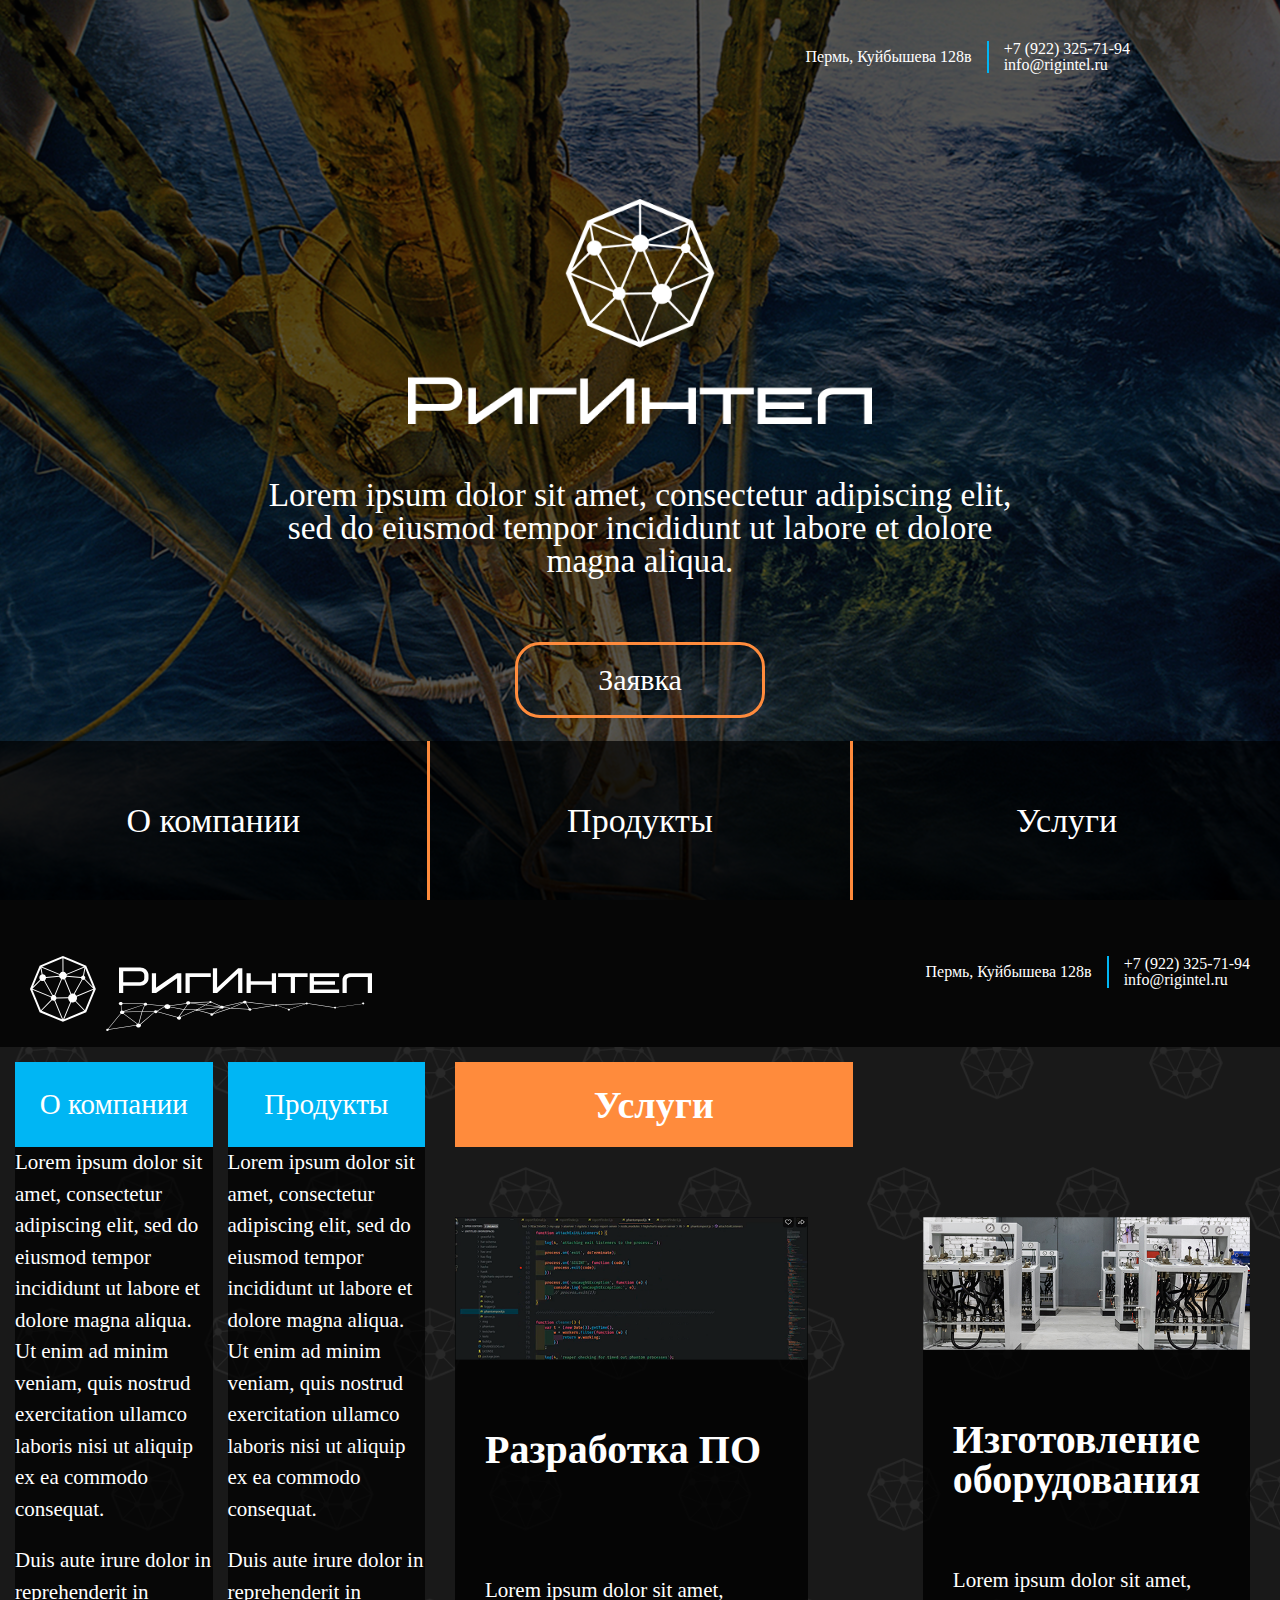
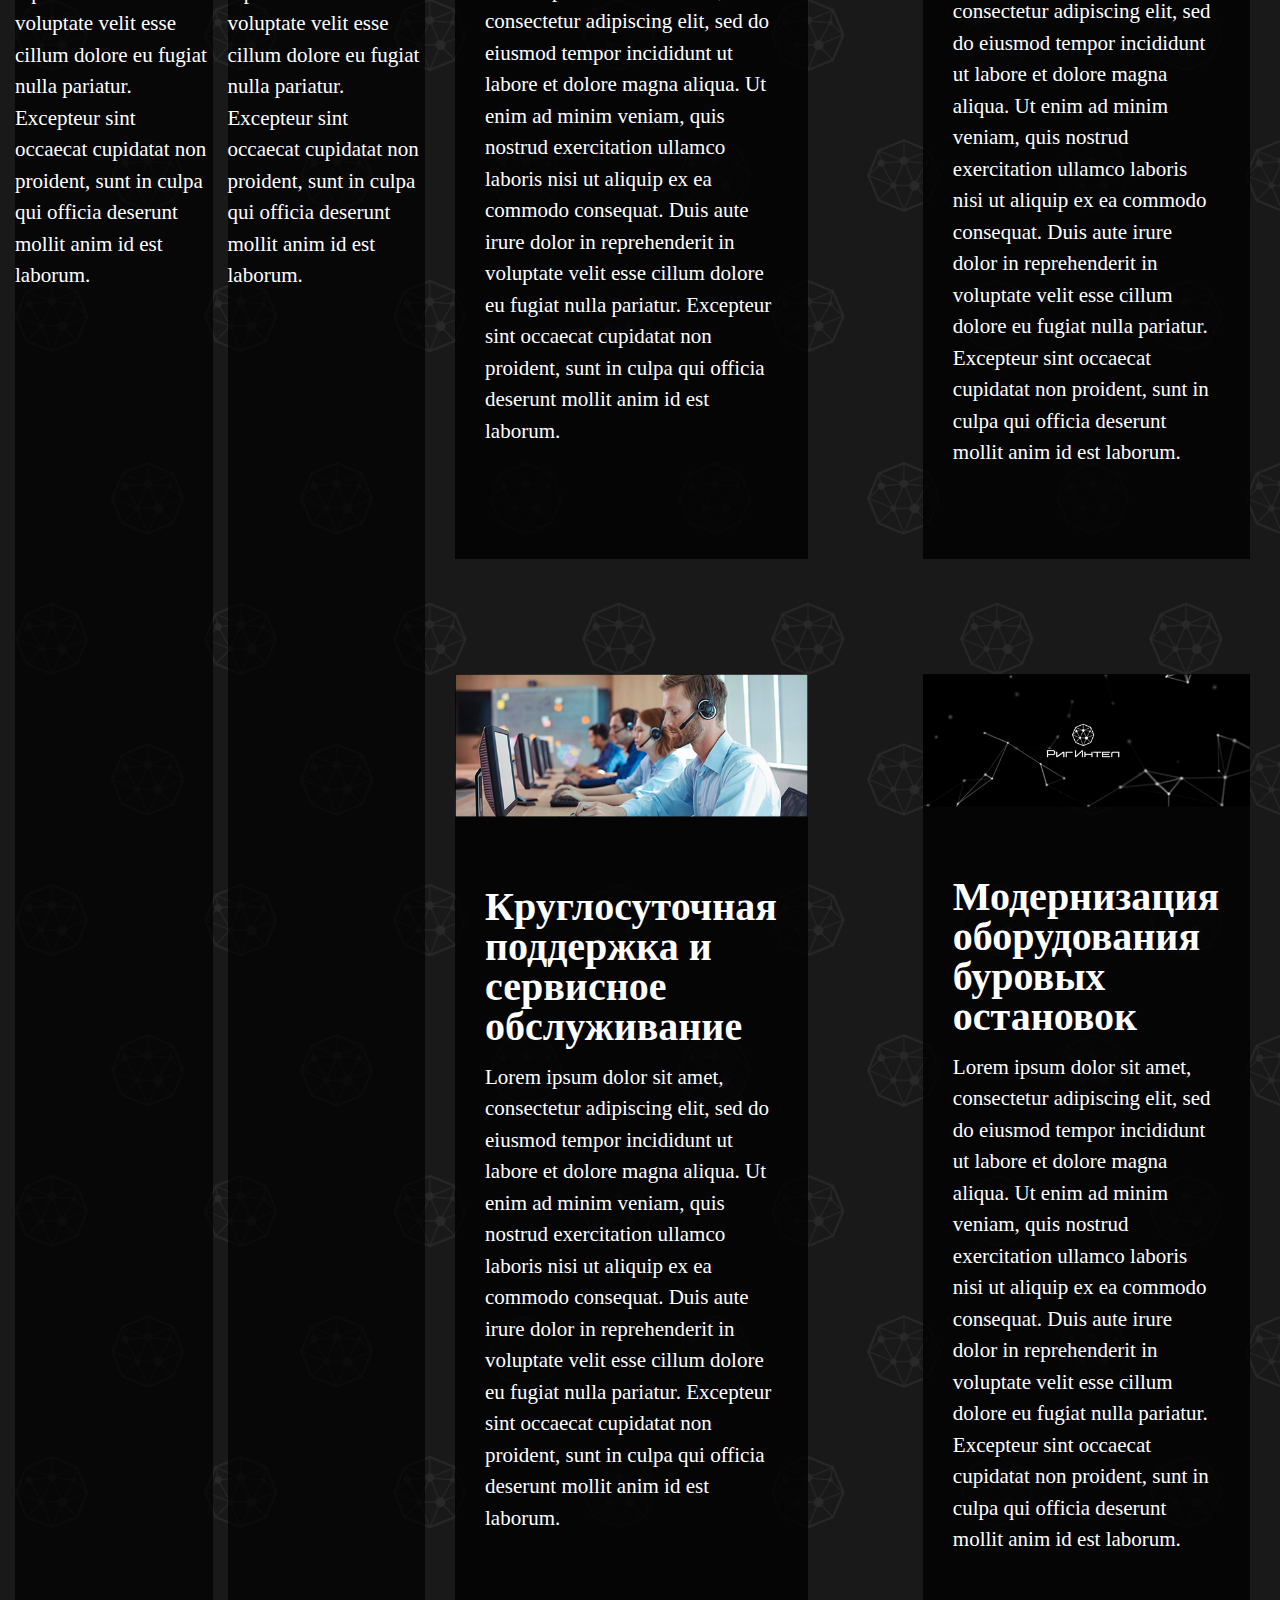
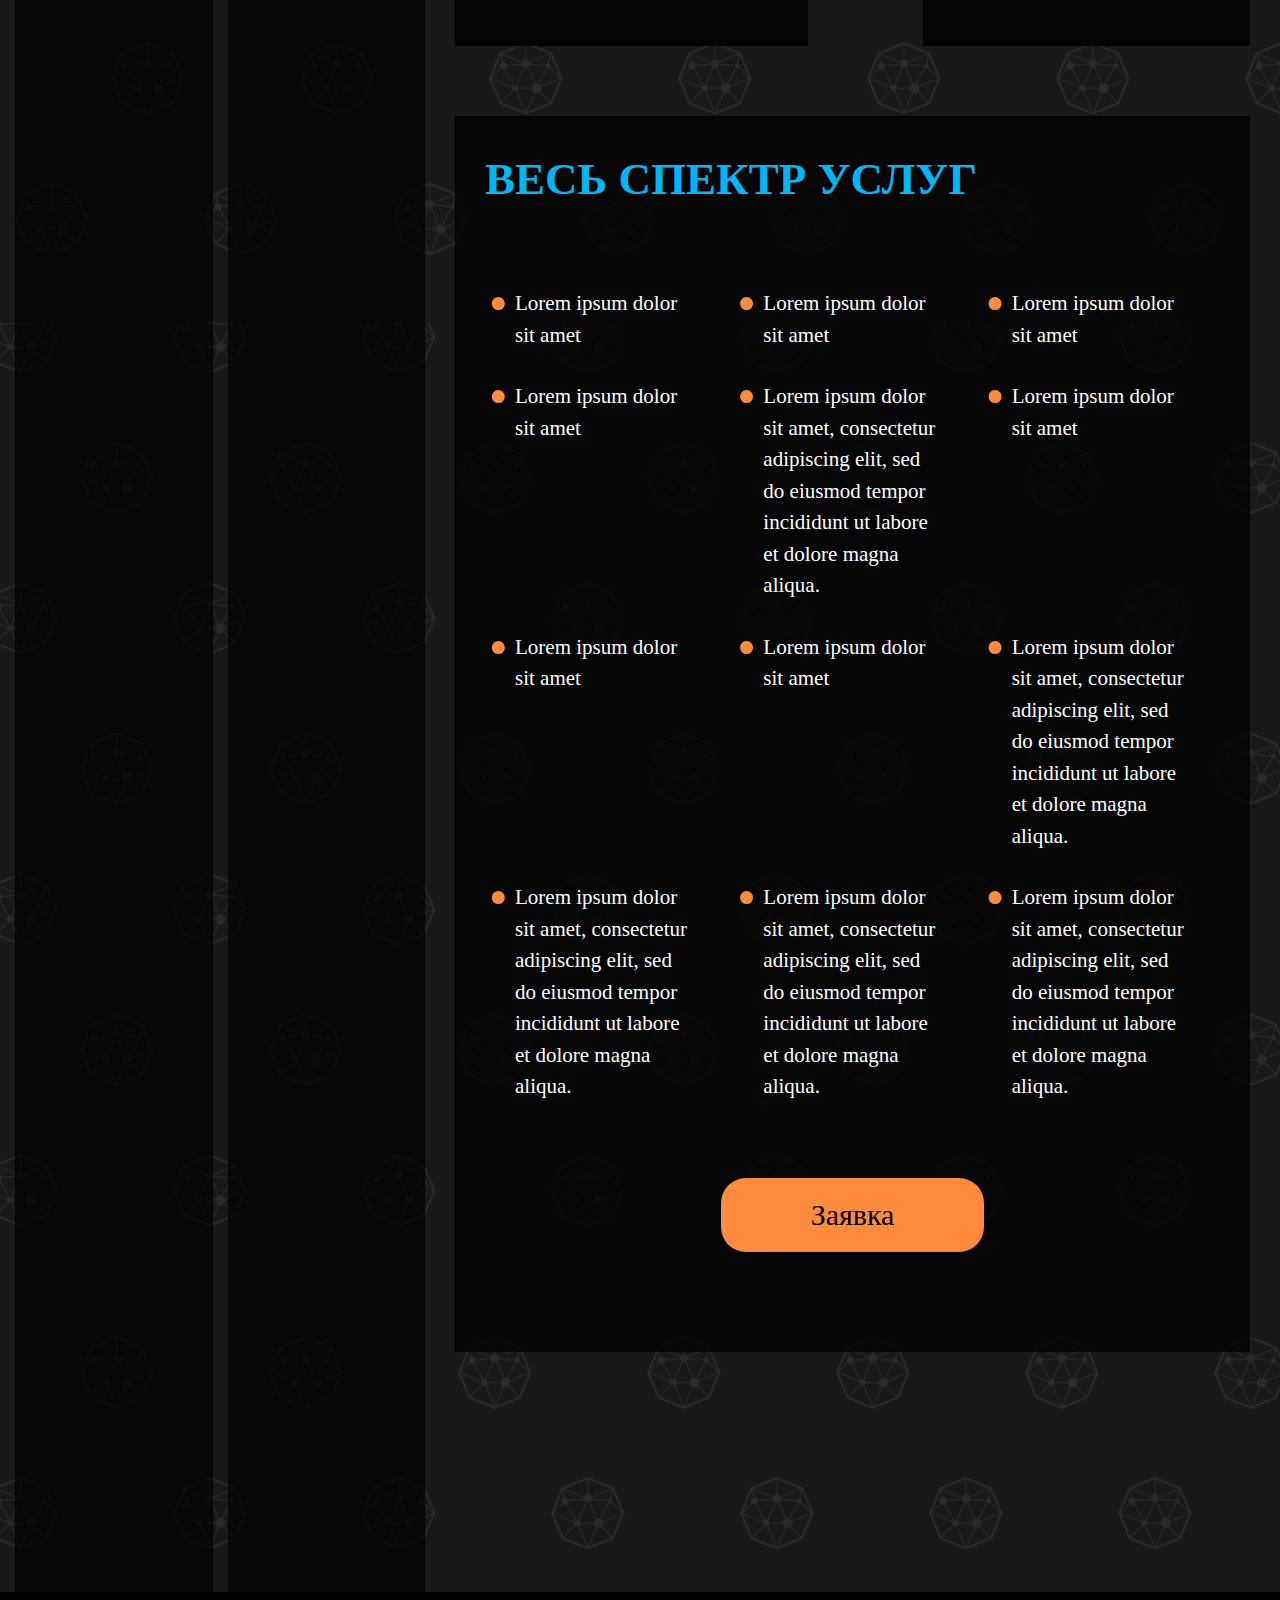
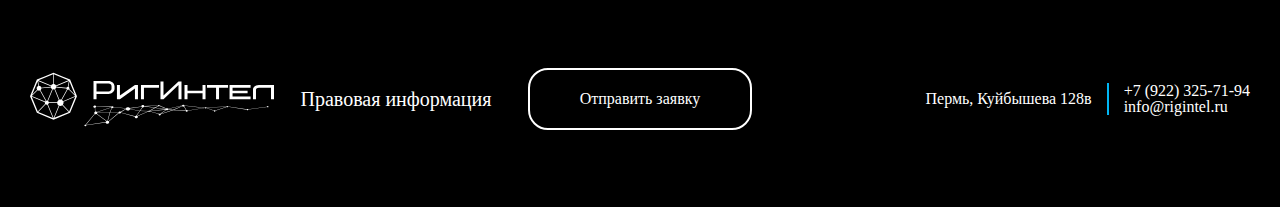
==== commit 65c4ee20: "04/07/2021(3)" ====
--- a/index.html
+++ b/index.html
@@ -96,7 +96,7 @@
 		</div>
 		<div class="container">
 			<div class="content_column">
-				<div class="company container norm active">
+				<div class="company container norm">
 					<button class="button_main back_оrange desktop"> О компании </button>
 					<div class="company_content">
 						<div class="company_one">
@@ -371,7 +371,7 @@
 						</div>
 					</div>
 				</div>
-				<div class="company small desktop">
+				<div class="company small desktop active">
 					<button class="button_main back_blue"> О компании </button>
 					<div class="company_content">
 						<p>
@@ -410,8 +410,17 @@
 							</p>
 						</div>
 						<div class="products_long_block">
-							<div class="products_two">
+							<div class="products_two desktop">
 								<img src="./images/products.png">
+							</div>
+							<div class="products_two mobil">
+								<div class="products_two_buttonBar back_оrange">
+									<button class="products_two_button back_оrange">IR-ПАК</button>
+									<button class="products_two_button back_оrange">IR-Master</button>
+									<button class="products_two_button back_оrange">IR-Test</button>
+									<button class="products_two_button back_оrange">IR-Vision</button>
+									<button class="products_two_button back_оrange">IR-Assistant</button>
+								</div>
 							</div>
 							<div class="products_three">
 								<div class="products_three_IR">
@@ -492,6 +501,7 @@
 									</p>
 								</div>
 							</div>
+
 						</div>
 					</div>
 
@@ -516,7 +526,7 @@
 						</p>
 					</div>
 				</div>
-				<div class="services container norm">
+				<div class="services container norm active">
 					<button class="button_main back_оrange desktop"> Услуги </button>
 					<div class="services_content">
 						<div class="services_one">
@@ -628,7 +638,7 @@
 						</div>
 					</div>
 				</div>
-				<div class="services small desktop active">
+				<div class="services small desktop">
 					<button class="button_main back_blue"> Услуги </button>
 					<div class="services_content">
 						<p>
--- a/css/style.css
+++ b/css/style.css
@@ -702,14 +702,14 @@
 }
 
 .products_five {
+	display: flex;
+	justify-content: space-between;
 	padding-top: 60px;
 	padding-bottom: 120px;
-	display: grid;
-	grid-template-columns: repeat(3, auto);
-	grid-gap: 15px;
 }
 
 .products_five_column {
+	flex-basis: calc(100% / 3 - 30px);
 	padding-bottom: 50px;
 	background-color: rgba(0, 0, 0, 0.8);
 }
@@ -759,8 +759,9 @@
 	font-size: 40px;
 	font-weight: 600;
 	margin-top: 70px;
-	height: 160px;
+	min-height: 145px;
 	line-height: 1;
+	padding-bottom: 15px;
 }
 
 .services_two_content {
@@ -819,7 +820,7 @@
 
 /* Mobil */
 
-@media screen and (max-width: 610px) {
+@media screen and (max-width: 840px) {
 	.content {
 		font-size: 18px;
 	}
@@ -865,6 +866,7 @@
 
 	.header_main_content img {
 		height: auto;
+		max-height: 20vh;
 	}
 
 	.header_main_text {
@@ -1123,6 +1125,106 @@
 		margin-top: 15px;
 		margin-bottom: 25px;
 	}
+
+	/* products */
+
+	.products_two {
+		padding: 30px 45px;
+	}
+
+	.products_two_buttonBar {
+		display: flex;
+		flex-direction: column;
+		background-color: inherit;
+	}
+	.products_two_button {
+		padding-top: 10px;
+		padding-bottom: 10px;
+		margin-bottom: 30px;
+		font-size: 20px;
+		font-weight: 600;
+	}
+
+	.products_three_IR {
+		font-size: 20px;
+	}
+
+	.products_three_img {
+		margin: 20px 0;
+	}
+
+	.products_three_subtitle {
+		font-size: 20px;
+		margin-bottom: 15px;
+	}
+
+	.products_four {
+		margin-left: -30px;
+		margin-right: -30px;
+	}
+
+	.products_five {
+		padding: 70px 30px 50px;
+		display: block;
+	}
+
+	.products_five_column {
+		margin-bottom: 40px;
+	}
+
+	.products_five_title {
+		font-size: 20px;
+		margin: 15px 0;
+	}
+
+	/* END products */
+
+	/* services */
+	.services_one {
+		grid-template-columns: repeat(1, auto);
+		grid-template-rows: none;
+		padding-top: 60px;
+		padding-bottom: 60px;
+		grid-gap: 60px;
+	}
+
+	.services_one_title {
+		font-size: 30px;
+		margin-top: 50px;
+		min-height: 105px;
+	}
+
+	.services_one_column {
+		padding-bottom: 50px;
+	}
+
+	.services_two_content{
+		padding-bottom: 50px;
+		margin-bottom: 80px;
+	}
+
+	.services_two_title {
+		font-size: 20px;
+	}
+
+	.services_two_list{
+		padding-right: 0;
+		padding-bottom: 50px;
+		padding-top: 50px;
+	}
+
+	.services_two_list ul {
+		grid-template-columns: repeat(1, auto);
+	}
+
+	.services_two_button button{
+		padding: 15px 60px;
+		border-radius: 50px;
+		font-size: 18px;
+		font-weight: 600;
+	}
+
+	/* END services*/
 }
 
 /* END Mobil */
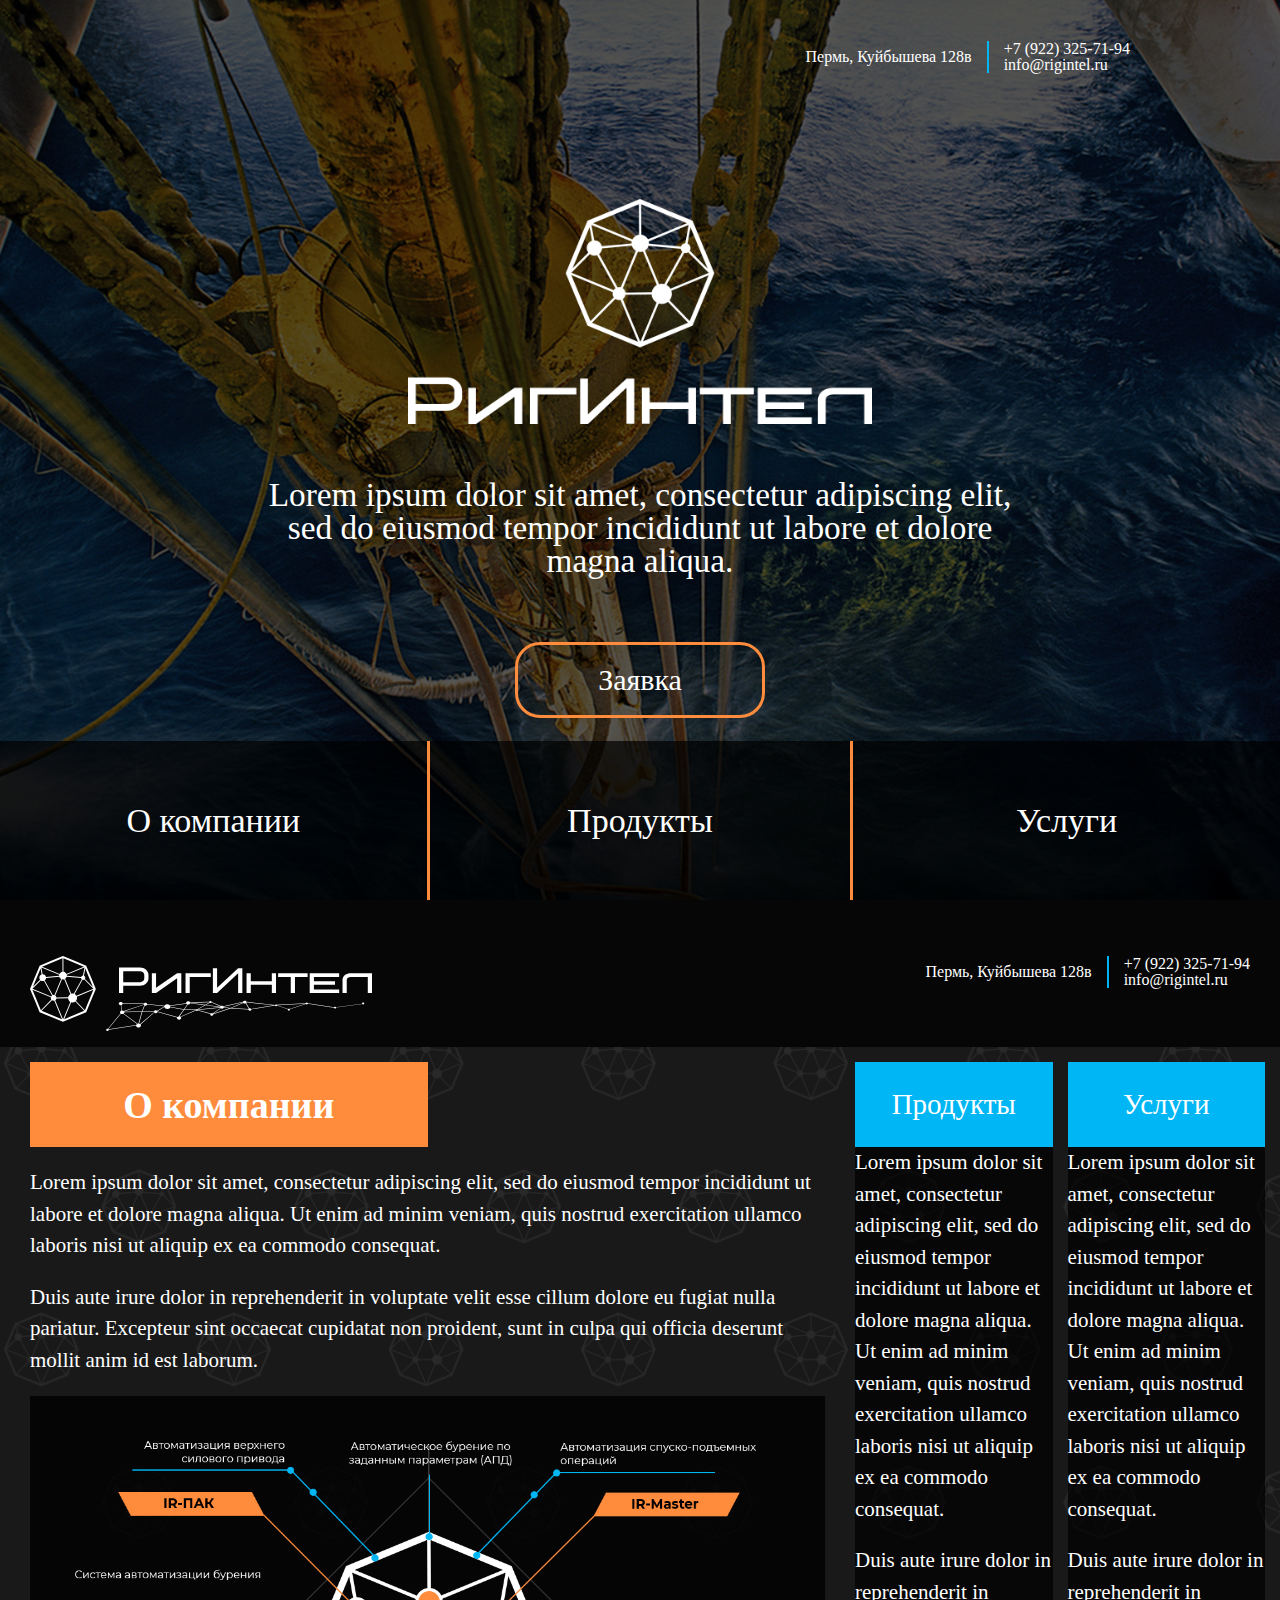
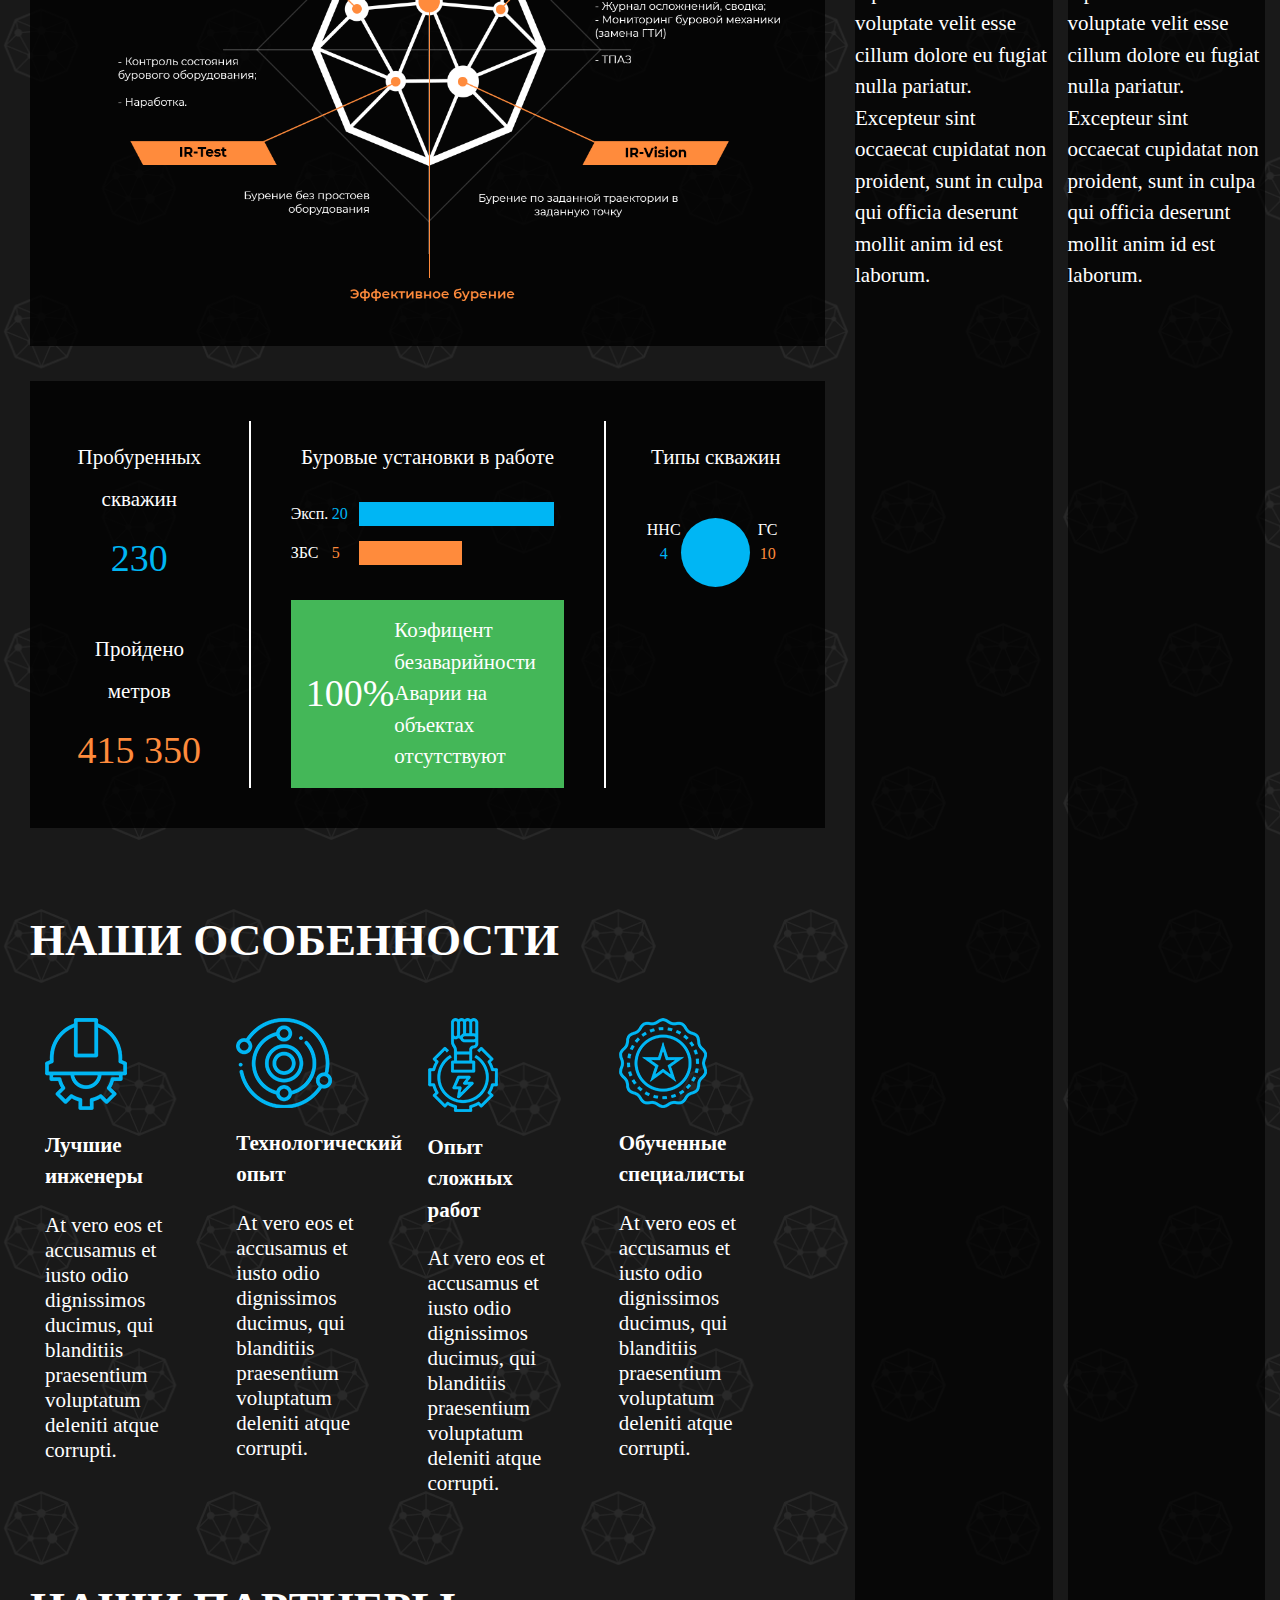
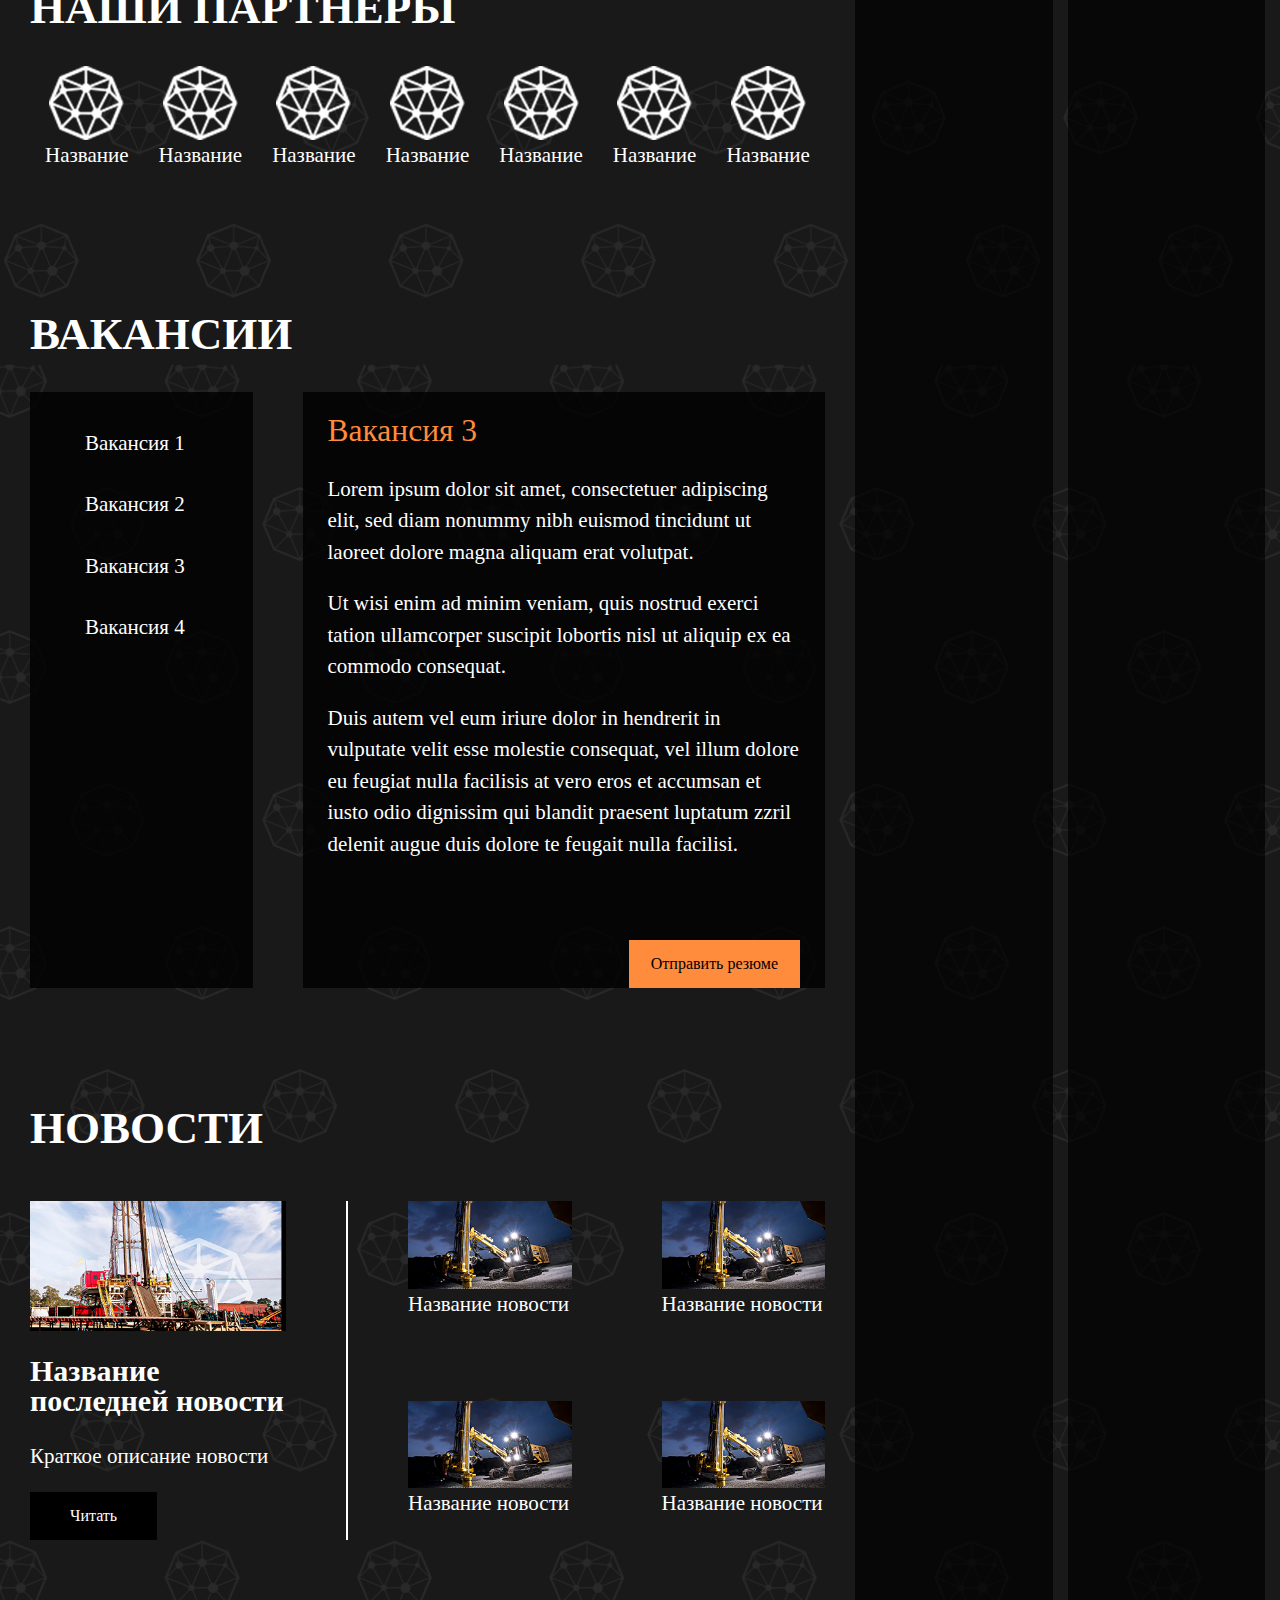
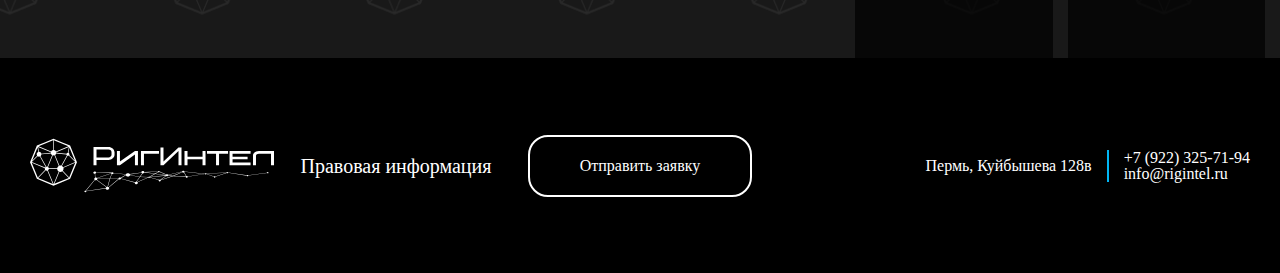
==== commit 0be20451: "04/07/2021 (last)" ====
--- a/index.html
+++ b/index.html
@@ -96,7 +96,7 @@
 		</div>
 		<div class="container">
 			<div class="content_column">
-				<div class="company container norm">
+				<div class="company container norm active">
 					<button class="button_main back_оrange desktop"> О компании </button>
 					<div class="company_content">
 						<div class="company_one">
@@ -371,7 +371,7 @@
 						</div>
 					</div>
 				</div>
-				<div class="company small desktop active">
+				<div class="company small desktop">
 					<button class="button_main back_blue"> О компании </button>
 					<div class="company_content">
 						<p>
@@ -526,7 +526,7 @@
 						</p>
 					</div>
 				</div>
-				<div class="services container norm active">
+				<div class="services container norm">
 					<button class="button_main back_оrange desktop"> Услуги </button>
 					<div class="services_content">
 						<div class="services_one">
@@ -638,7 +638,7 @@
 						</div>
 					</div>
 				</div>
-				<div class="services small desktop">
+				<div class="services small desktop active">
 					<button class="button_main back_blue"> Услуги </button>
 					<div class="services_content">
 						<p>
--- a/css/style.css
+++ b/css/style.css
@@ -589,6 +589,7 @@
 
 .footer_logo img {
 	height: 75px;
+	margin: 0 auto;
 }
 
 .footer_text {
@@ -739,7 +740,7 @@
 	display: grid;
 	grid-template-columns: repeat(2, auto);
 	grid-template-rows: repeat(2, auto);
-	grid-gap: 115px;
+	grid-gap: 4vw;
 }
 
 .services_one_column {
@@ -820,7 +821,7 @@
 
 /* Mobil */
 
-@media screen and (max-width: 840px) {
+@media screen and (max-width: 1125px) {
 	.content {
 		font-size: 18px;
 	}
@@ -1185,7 +1186,6 @@
 		grid-template-rows: none;
 		padding-top: 60px;
 		padding-bottom: 60px;
-		grid-gap: 60px;
 	}
 
 	.services_one_title {
@@ -1198,7 +1198,7 @@
 		padding-bottom: 50px;
 	}
 
-	.services_two_content{
+	.services_two_content {
 		padding-bottom: 50px;
 		margin-bottom: 80px;
 	}
@@ -1207,7 +1207,7 @@
 		font-size: 20px;
 	}
 
-	.services_two_list{
+	.services_two_list {
 		padding-right: 0;
 		padding-bottom: 50px;
 		padding-top: 50px;
@@ -1217,7 +1217,7 @@
 		grid-template-columns: repeat(1, auto);
 	}
 
-	.services_two_button button{
+	.services_two_button button {
 		padding: 15px 60px;
 		border-radius: 50px;
 		font-size: 18px;
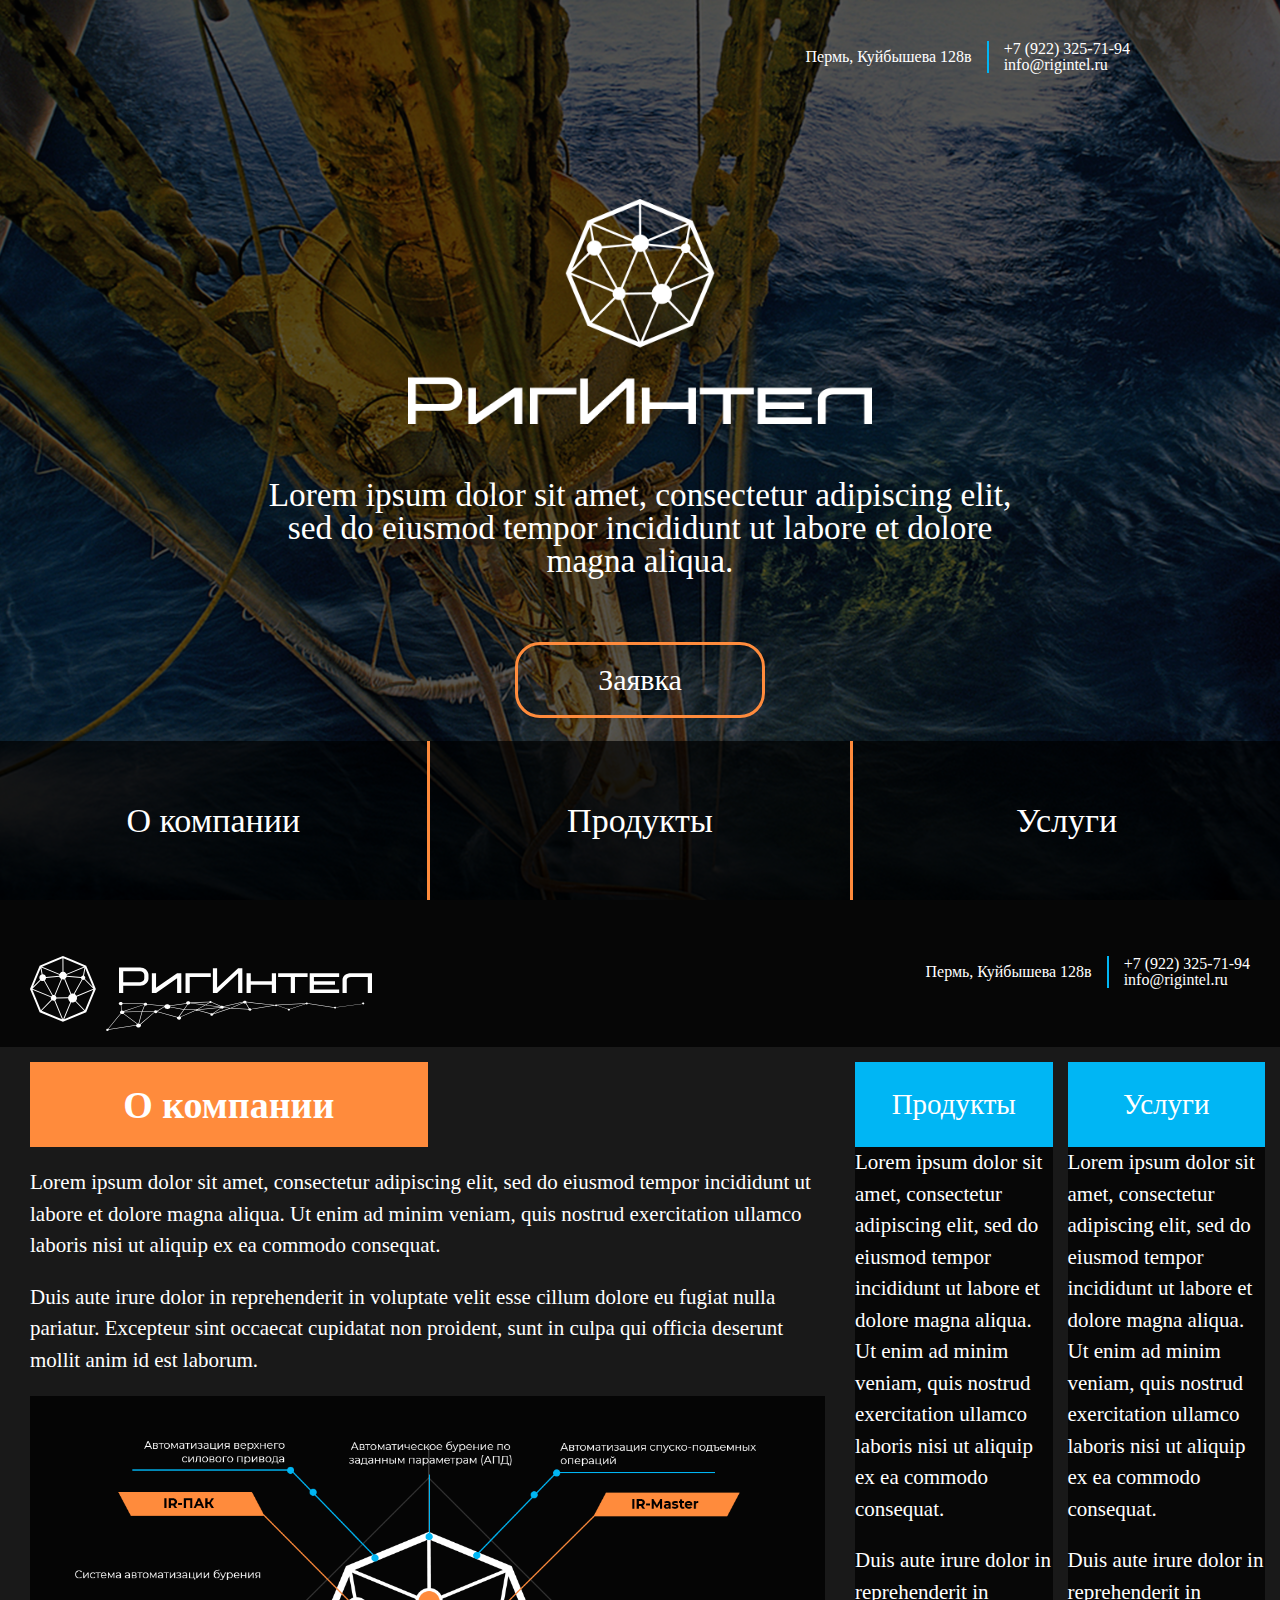
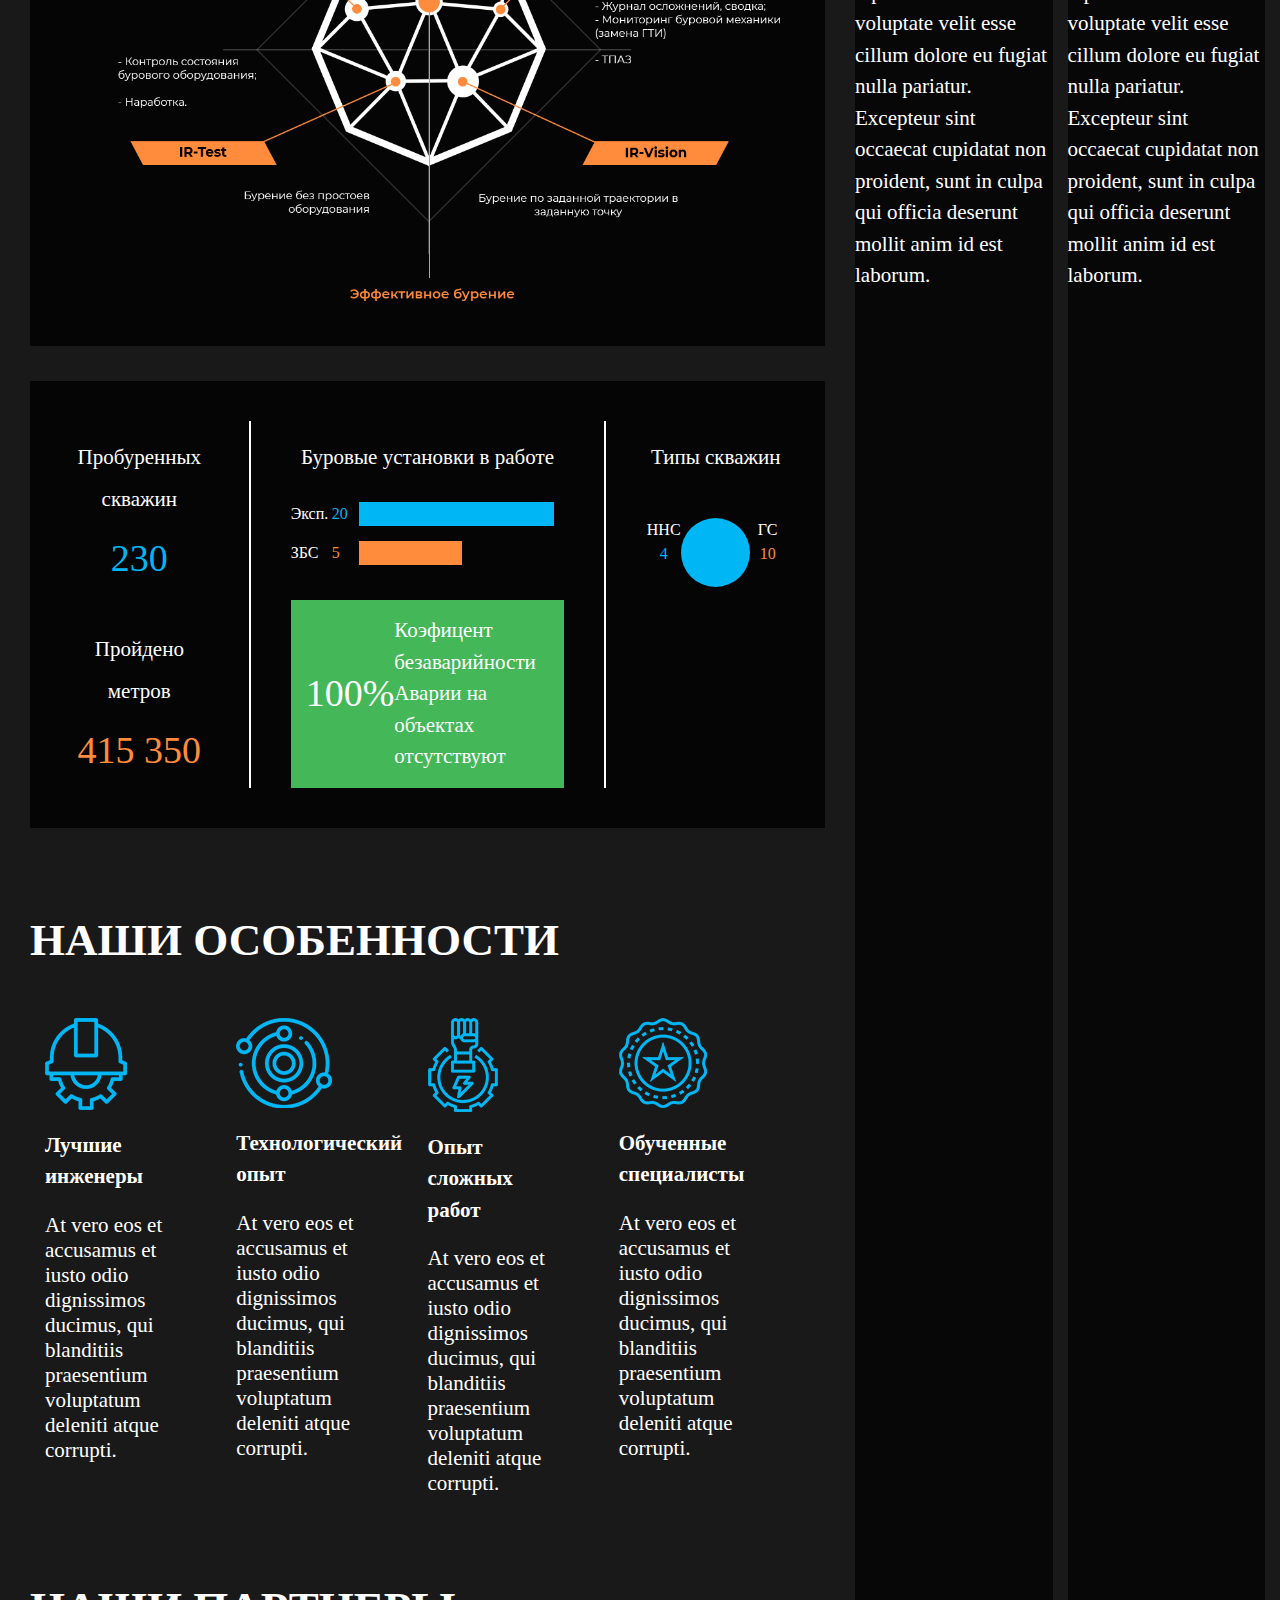
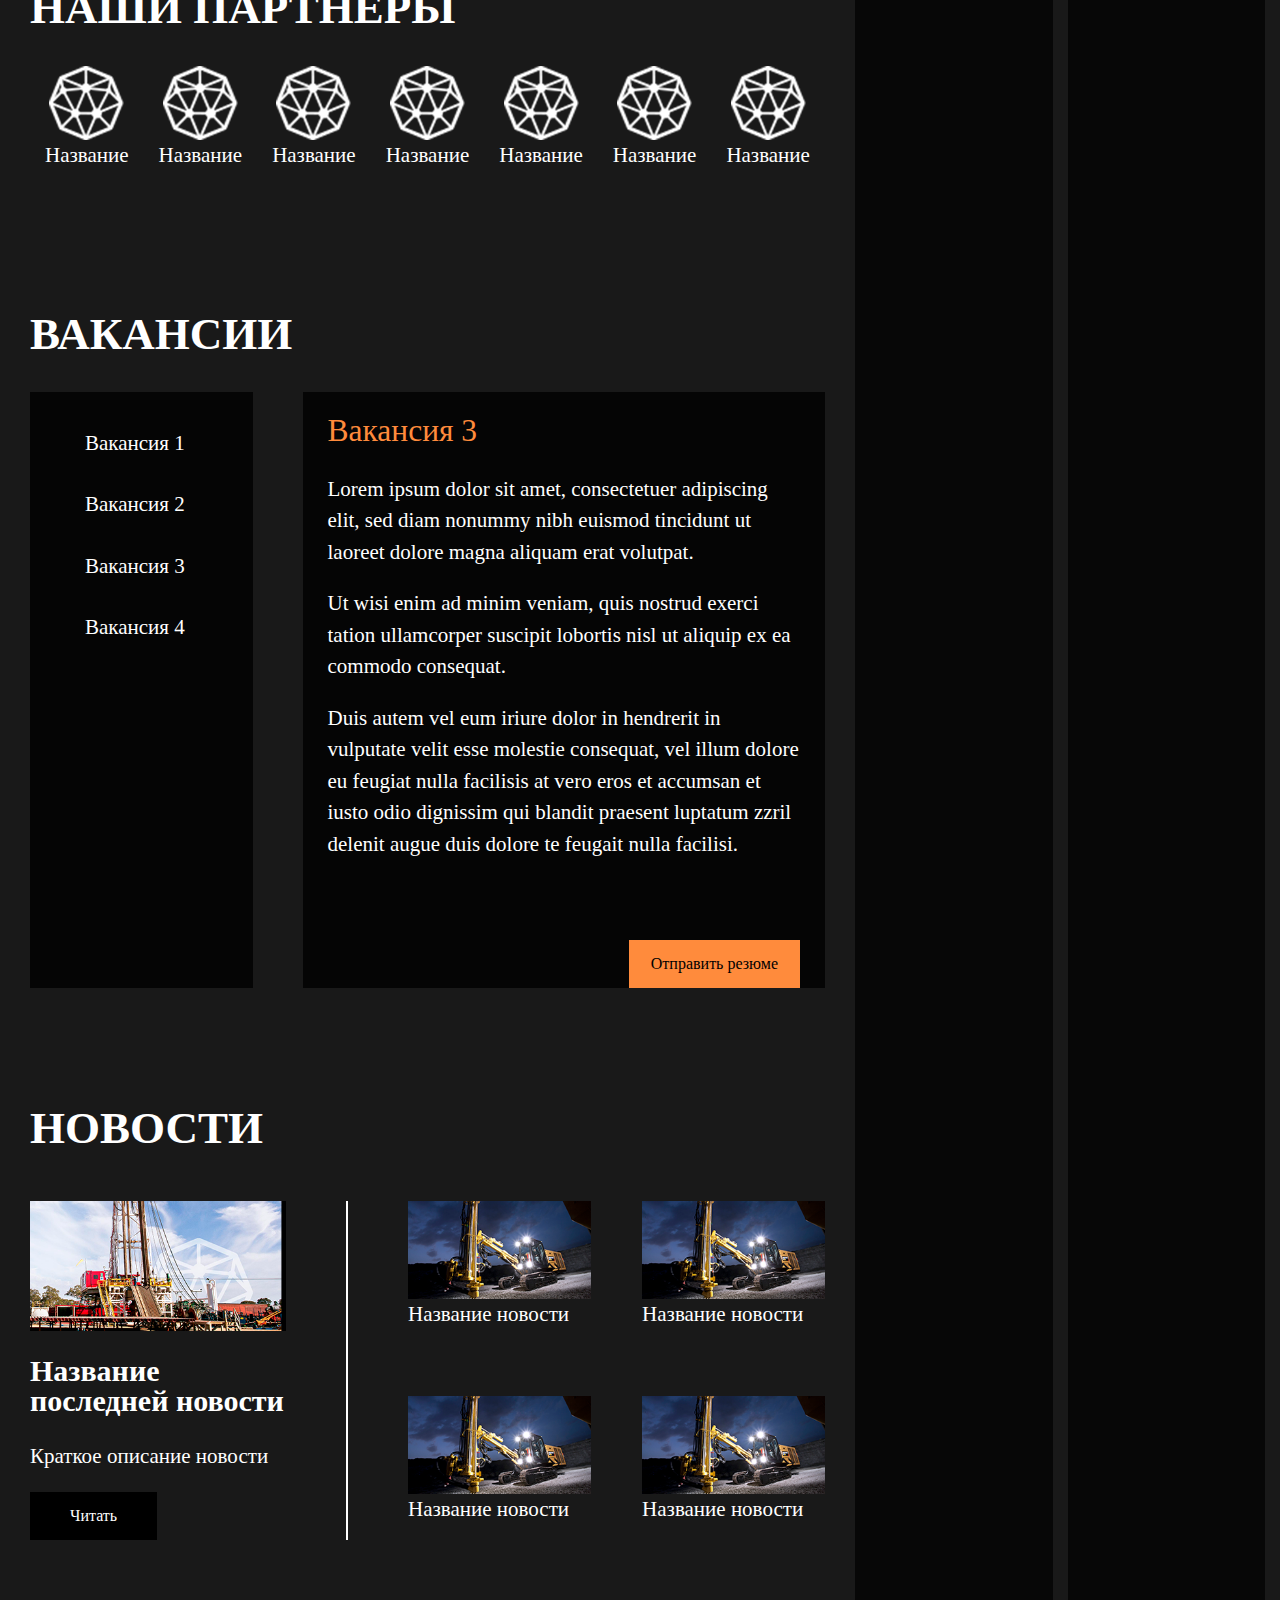
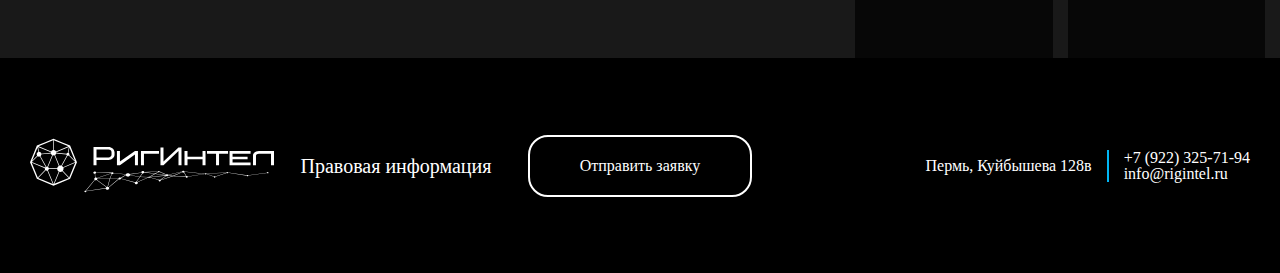
==== commit cd1ed91c: "05/07/2021" ====
--- a/index.html
+++ b/index.html
@@ -19,6 +19,20 @@
 				</div>
 				<div class="mobil_menu_logo">
 					<img src="./images/Logotip-gorizont.svg">
+				</div>
+				<div class="mobil_menu_list active">
+					<div class="mobil_menu_conteiner">
+						<div class="mobil_menu_nav">
+							<div>О компании</div>
+							<div>Продукты</div>
+							<div>Услуги</div>
+						</div>
+						<div class="mobil_menu_contacts">
+							<div>Пермь, Куйбышева 128в</div>
+							<div>+7 (922) 325-71-94</div>
+							<div>info@rigintel.ru</div>
+						</div>
+					</div>
 				</div>
 			</div>
 			<div class="header_main_container">
@@ -90,7 +104,9 @@
 	<div class="content">
 		<div class="mobil_buttonBar mobil">
 			<button class="back_оrange">О компании</button>
-			<div>></div>
+
+			<img src="./images/right-arrow.png">
+
 			<button class="back_blue">Продукты</button>
 			<button class="back_blue">Услуги</button>
 		</div>
@@ -389,7 +405,7 @@
 						</p>
 					</div>
 				</div>
-				<div class="products container norm">
+				<div class="products container norm ">
 					<button class="button_main back_оrange desktop"> Продукты </button>
 					<div class="products_content">
 						<div class="products_one">
@@ -526,7 +542,7 @@
 						</p>
 					</div>
 				</div>
-				<div class="services container norm">
+				<div class="services container norm ">
 					<button class="button_main back_оrange desktop"> Услуги </button>
 					<div class="services_content">
 						<div class="services_one">
--- a/css/style.css
+++ b/css/style.css
@@ -256,7 +256,6 @@
 .content {
 	width: 100%;
 	background-color: #191919;
-	background: url("../images/BG1.png"), #191919;
 	background-position: center;
 	background-size: cover;
 	background-repeat: no-repeat;
@@ -562,7 +561,7 @@
 	display: grid;
 	grid-template-columns: repeat(2, auto);
 	grid-template-rows: repeat(2, auto);
-	grid-gap: 60px 90px;
+	grid-gap: 4vw;
 }
 
 /* END company */
@@ -738,7 +737,7 @@
 	padding-top: 70px;
 	padding-bottom: 70px;
 	display: grid;
-	grid-template-columns: repeat(2, auto);
+	grid-template-columns: repeat(2, calc(50% - 2vw));
 	grid-template-rows: repeat(2, auto);
 	grid-gap: 4vw;
 }
@@ -821,7 +820,7 @@
 
 /* Mobil */
 
-@media screen and (max-width: 1125px) {
+@media screen and (max-width: 1024px) {
 	.content {
 		font-size: 18px;
 	}
@@ -831,12 +830,34 @@
 		text-align: center;
 	}
 
+	.mobil_menu_list,
 	.desktop {
 		display: none;
 	}
 
+	.mobil_menu_list.active,
 	.mobil {
 		display: block;
+	}
+
+	.mobil_menu_conteiner {
+		width: fit-content;
+		min-width: 310px;
+		margin: 0 auto;
+		padding: 20px 0;
+	}
+
+	.mobil_menu_nav {
+		font-size: 25px;
+		line-height: 2.5;
+		padding-bottom: 15px;
+	}
+
+	.mobil_menu_contacts {
+		padding-top: 15px;
+		padding-bottom: 70px;
+		border-top: 2px #3eb4f1 solid;
+		font-size: 22px;
 	}
 
 	.mobil_menu {
@@ -857,8 +878,16 @@
 		height: 30px;
 	}
 
+	.mobil_menu_list {
+		position: absolute;
+		top: 80px;
+		background-color: rgba(0, 0, 0, 0.9);
+		width: 100%;
+		margin-left: -30px;
+	}
+
 	.header_main_container {
-		padding: 10vh 65px 0;
+		padding: 4.5vh 65px 0;
 	}
 
 	.header_main_content {
@@ -901,14 +930,14 @@
 		font-size: 15px;
 	}
 
-	.mobil_buttonBar div {
-		font-size: 20px;
+	.mobil_buttonBar img {
+		width: 2vw;
 	}
 
 	.mobil_buttonBar button {
 		color: #ffffff;
-		padding-left: 8.5vw;
-		padding-right: 8.5vw;
+		padding-left: 8vw;
+		padding-right: 8vw;
 	}
 
 	.norm {
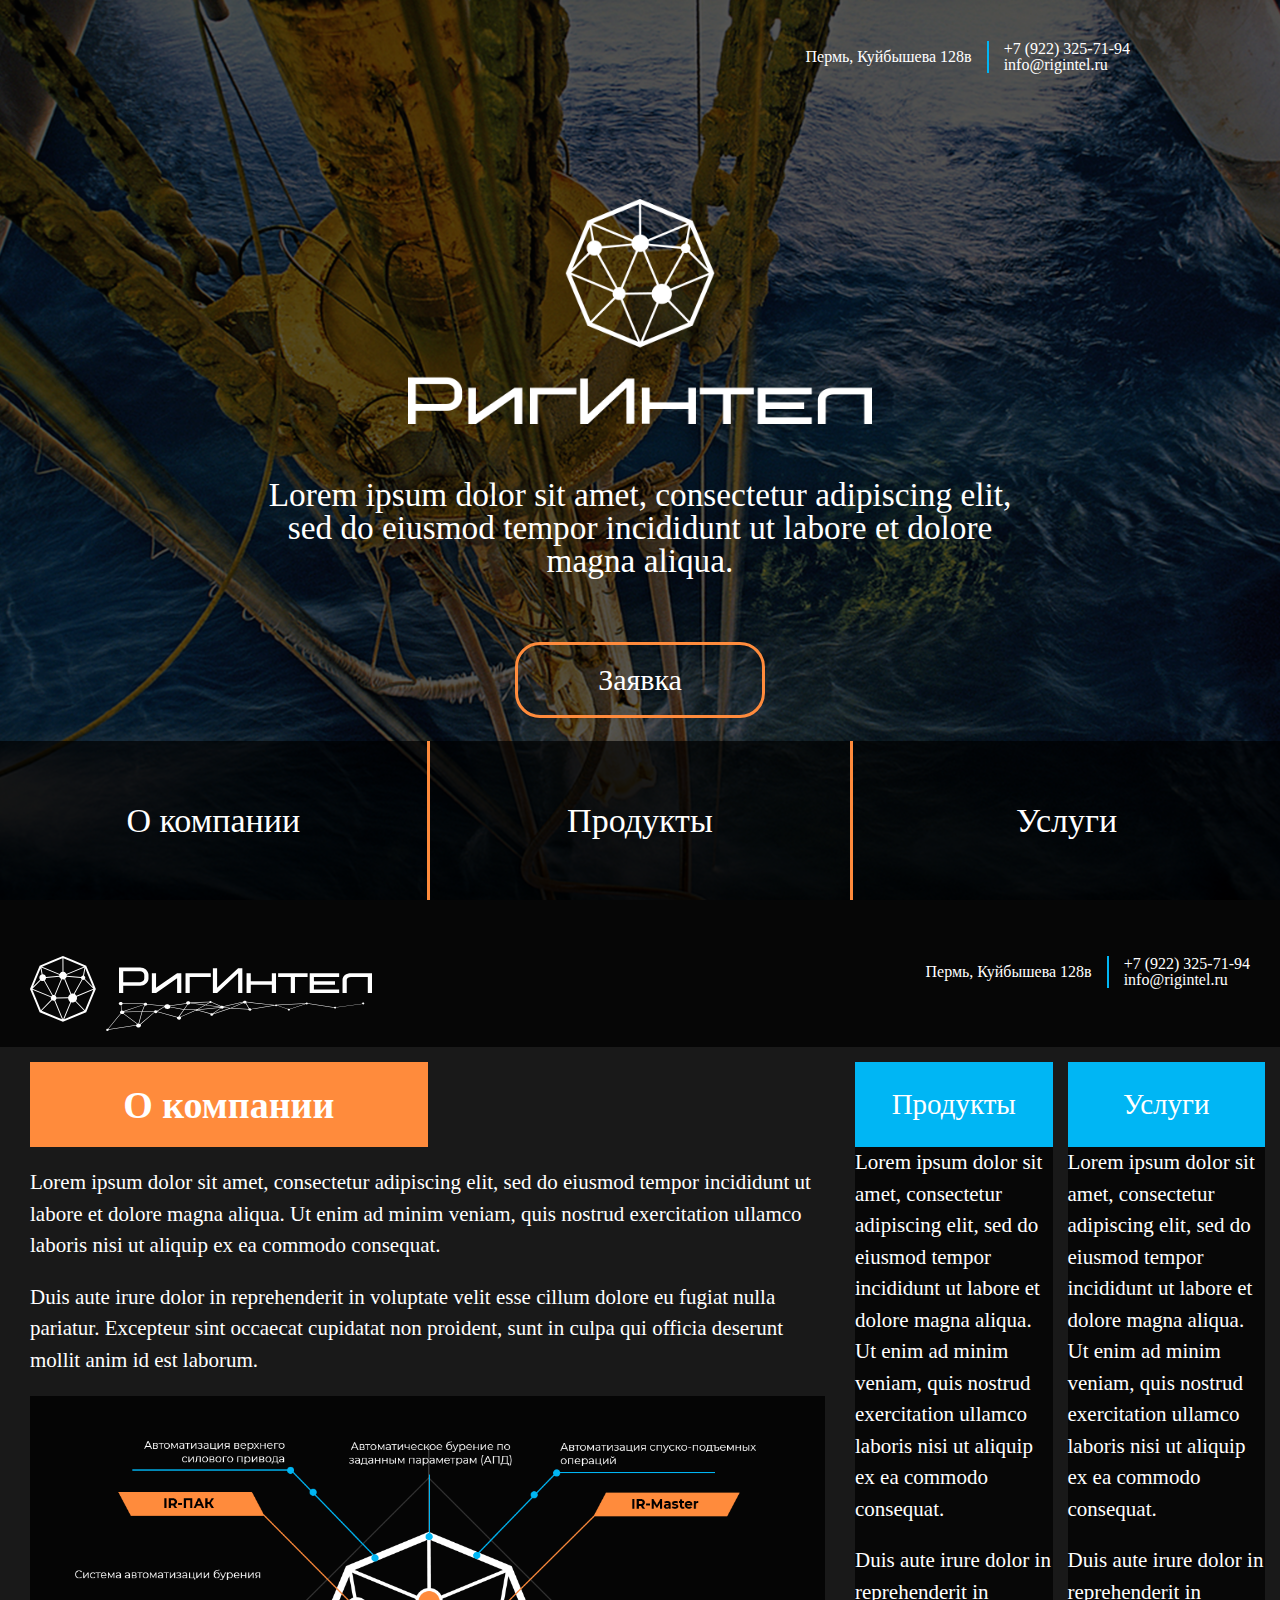
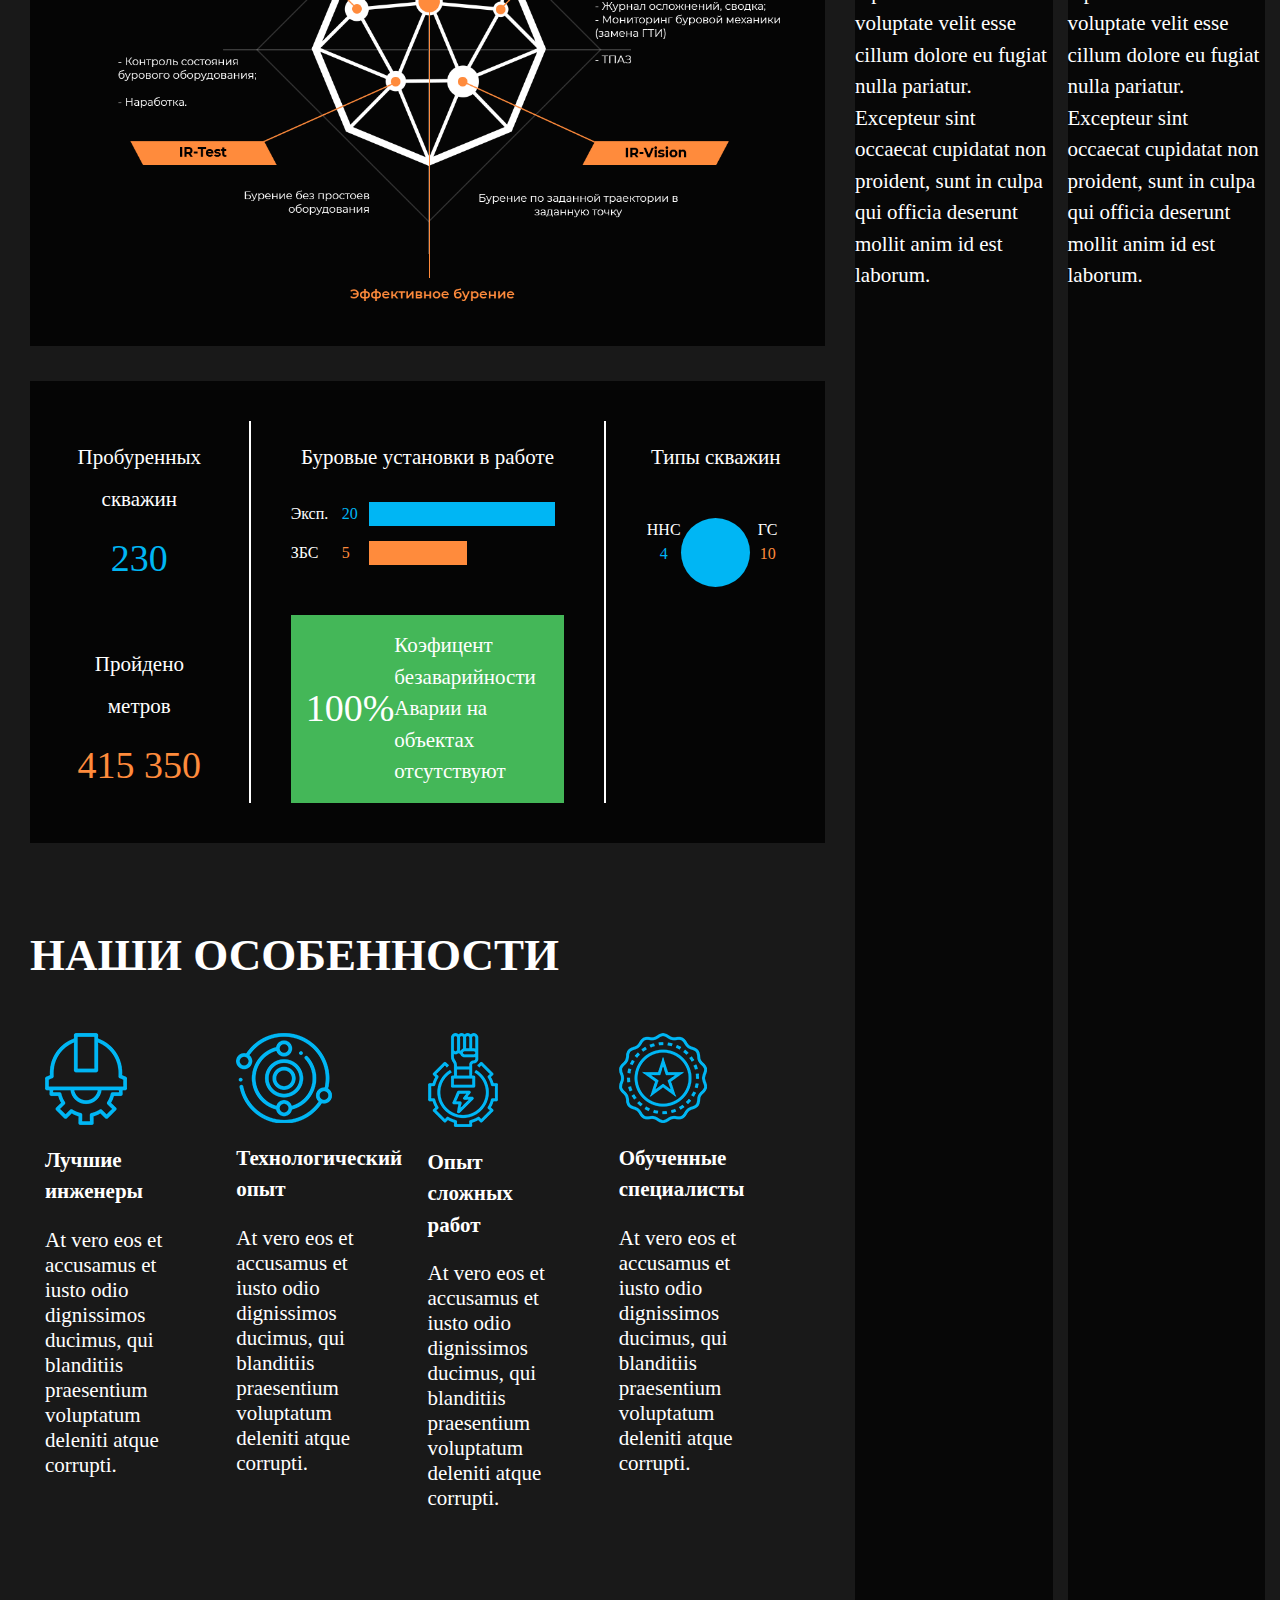
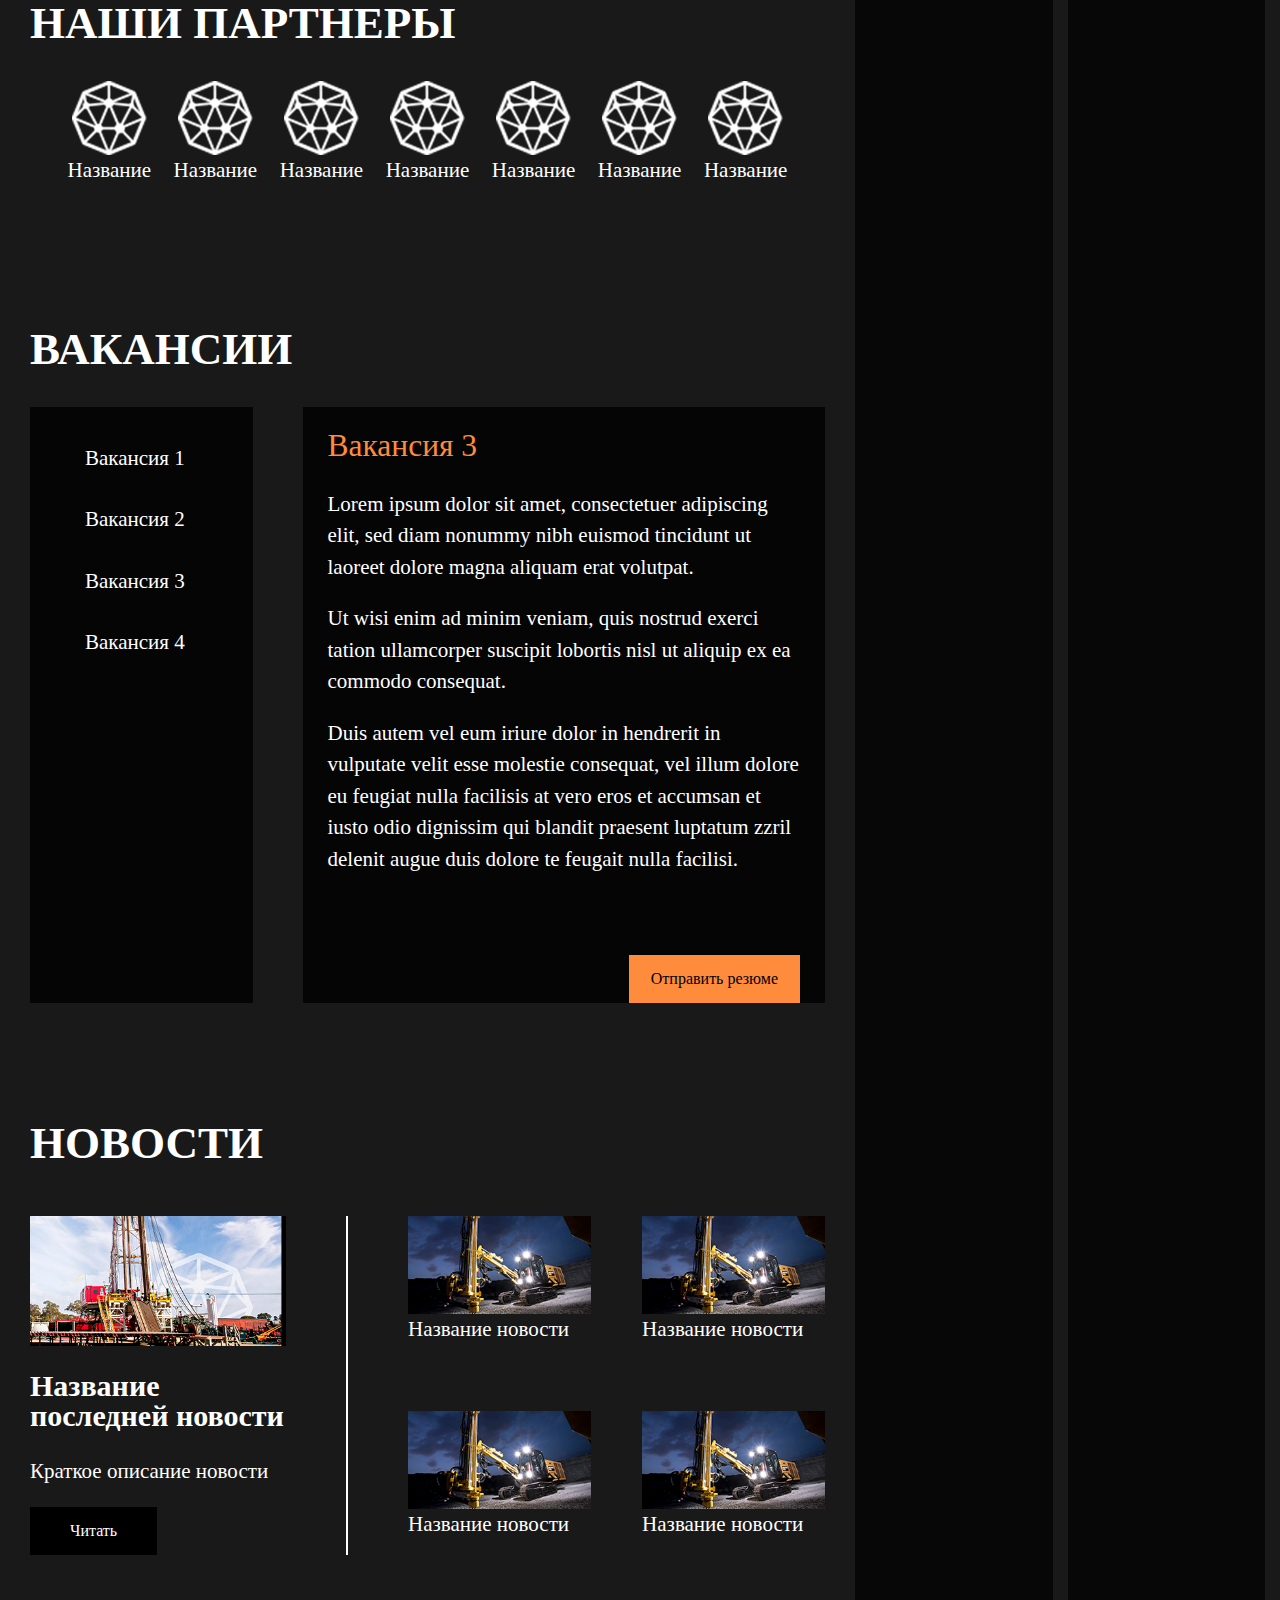
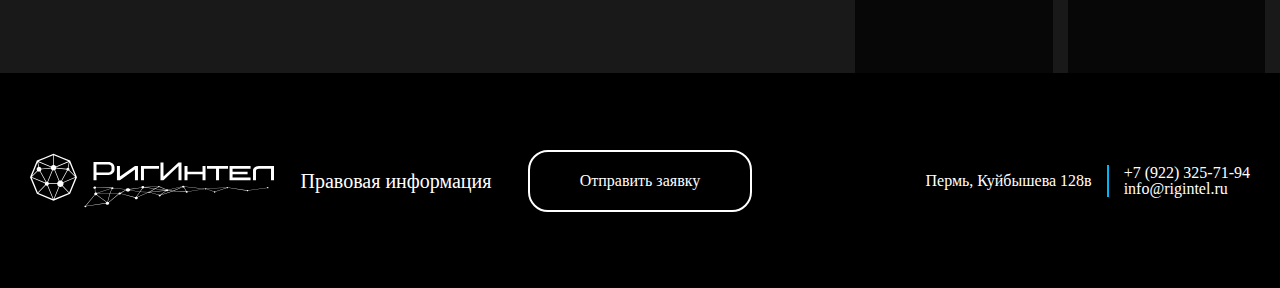
==== commit 15dded0b: "06.07.2021" ====
--- a/index.html
+++ b/index.html
@@ -20,7 +20,7 @@
 				<div class="mobil_menu_logo">
 					<img src="./images/Logotip-gorizont.svg">
 				</div>
-				<div class="mobil_menu_list active">
+				<div class="mobil_menu_list">
 					<div class="mobil_menu_conteiner">
 						<div class="mobil_menu_nav">
 							<div>О компании</div>
@@ -364,6 +364,69 @@
 											Читать
 										</button>
 									</div>
+									<div class="company_six_openNews">
+										<div class="six_openNews_contain">
+											<div class="six_openNews_exit">
+												<img src="./images/exit_news.png">
+											</div>
+											<div class="six_openNews_header">
+												<div class="six_openNews_title">
+													Заголовок Новости Заголовок Новости Заголовок Новости
+												</div>
+												Дата публикации
+											</div>
+											<div class="six_openNews_content">
+												<img src="./images/last_news.png">
+												<div class="openNews_content_text">
+													<p>Lorem ipsum dolor sit amet, consectetuer adipiscing elit, sed diam nonummy
+														nibh euismod tincidunt ut laoreet dolore magna aliquam erat volutpat.</p>
+													<p>
+														Ut wisi enim ad minim veniam, quis nostrud exerci tation ullamcorper suscipit
+														lobortis nisl ut aliquip ex ea commodo consequat.
+													</p>
+													<p>
+														Lorem ipsum dolor sit amet, consectetuer adipiscing elit, sed diam nonummy
+														nibh euismod tincidunt ut laoreet dolore magna aliquam erat volutpat.
+													</p>
+													<p>
+														Ut wisi enim ad minim veniam, quis nostrud exerci tation ullamcorper suscipit
+														lobortis nisl ut aliquip ex ea commodo consequat.
+													</p>
+													<p>
+														Duis autem vel eum iriure dolor in hendrerit in vulputate velit esse molestie
+														consequat, vel illum dolore eu feugiat nulla facilisis at vero eros et
+														accumsan et iusto odio dignissim qui blandit praesent luptatum zzril delenit
+														augue duis dolore te feugait nulla facilisi.
+													</p>
+													<p>
+														Lorem ipsum dolor sit amet, consectetuer adipiscing elit, sed diam nonummy
+														nibh euismod tincidunt ut laoreet dolore magna aliquam erat volutpat.
+													</p>
+													<p>
+														Ut wisi enim ad minim veniam, quis nostrud exerci tation ullamcorper suscipit
+														lobortis nisl ut aliquip ex ea commodo consequat.
+													</p>
+													<p>
+														Duis autem vel eum iriure dolor in hendrerit in vulputate velit esse molestie
+														consequat, vel illum dolore eu feugiat nulla facilisis at vero eros et
+														accumsan et iusto odio dignissim qui blandit praesent luptatum zzril delenit
+														augue duis dolore te feugait nulla facilisi.
+													</p>
+												</div>
+											</div>
+											<div class="six_openNews_slider">
+												<div class="openNews_slider_previous">
+													<img src="./images/previous_news.png">
+													Предыдущая
+												</div>
+												<div class="openNews_slider_next">
+													Следующая
+													<img src="./images/next_news.png">
+												</div>
+											</div>
+
+										</div>
+									</div>
 								</div>
 								<div class="company_six_right">
 									<div class="company_six_news">
--- a/css/style.css
+++ b/css/style.css
@@ -262,6 +262,7 @@
 	padding-top: 15px;
 	color: white;
 	font-size: 21px;
+	position: relative;
 }
 
 .content_column {
@@ -354,6 +355,9 @@
 	border-left: 2px #ffffff solid;
 	border-right: 2px #ffffff solid;
 	width: 45%;
+	display: flex;
+	flex-direction: column;
+	justify-content: space-between;
 }
 
 .company_two_scales {
@@ -371,7 +375,7 @@
 }
 
 .scale_text {
-	flex-basis: 15%;
+	flex-basis: 4vw;
 }
 .scale_num {
 	flex-basis: 10%;
@@ -457,7 +461,7 @@
 .company_four_content {
 	margin-top: 35px;
 	display: flex;
-	justify-content: space-between;
+	justify-content: space-evenly;
 	flex-wrap: wrap;
 	width: 100%;
 }
@@ -555,6 +559,69 @@
 	padding: 15px 40px;
 }
 
+.company_six_openNews {
+	display: none;
+	position: absolute;
+	bottom: 0px;
+	margin-left: -30px;
+	height: 100%;
+	background-color: rgba(0, 0, 0, 0.7);
+}
+
+.company_six_openNews.active {
+	display: flex;
+	align-items: flex-end;
+	padding-bottom: 60px;
+	padding-left: 110px;
+}
+
+.six_openNews_contain {
+	background-color: #2f2f2f;
+	width: 60%;
+	padding: 30px;
+}
+
+.six_openNews_exit {
+	max-width: 50px;
+	margin-right: 0;
+	margin-left: auto;
+	padding-bottom: 20px;
+}
+
+.six_openNews_header {
+	font-size: 12px;
+	padding-bottom: 20px;
+}
+
+.six_openNews_title {
+	font-size: 30px;
+	padding-bottom: 20px;
+	font-weight: 600;
+}
+
+.six_openNews_content {
+	padding-bottom: 100px;
+	border-bottom: 2px white solid;
+}
+
+.six_openNews_content img {
+	float: left;
+	width: 50%;
+	margin-right: 20px;
+	margin-bottom: 20px;
+}
+
+.six_openNews_slider {
+	padding-top: 20px;
+	display: flex;
+	justify-content: center;
+}
+.six_openNews_slider div {
+	display: flex;
+	align-items: center;
+	margin: 30px;
+}
+
 .company_six_right {
 	width: 60%;
 	padding-left: 60px;
@@ -1124,6 +1191,61 @@
 		border: none;
 	}
 
+	.company_six_openNews.active {
+		padding-left: 0;
+		margin-left: -45px;
+		justify-content: space-evenly;
+	}
+
+	.six_openNews_contain {
+		width: auto;
+		width: calc(100% - 60px);
+	}
+
+	.six_openNews_exit {
+		max-width: 30px;
+		margin: 0 auto;
+	}
+
+	.six_openNews_header {
+		padding-left: 30px;
+		padding-right: 30px;
+	}
+
+	.six_openNews_title {
+		font-size: 21px;
+		line-height: 1;
+		padding-bottom: 15px;
+	}
+
+	.six_openNews_content {
+		padding-bottom: 75px;
+	}
+
+	.six_openNews_content img {
+		width: 100%;
+		margin-right: 0;
+	}
+
+	.openNews_content_text {
+		padding-left: 30px;
+		padding-right: 30px;
+	}
+
+	.six_openNews_contain {
+		padding-left: 0;
+		padding-right: 0;
+	}
+
+	.six_openNews_slider {
+		justify-content: space-around;
+		padding-top: 30px;
+	}
+
+	.six_openNews_slider div {
+		margin: 0;
+	}
+
 	.company_six_right {
 		border-top: 2px #fff solid;
 		width: 100%;
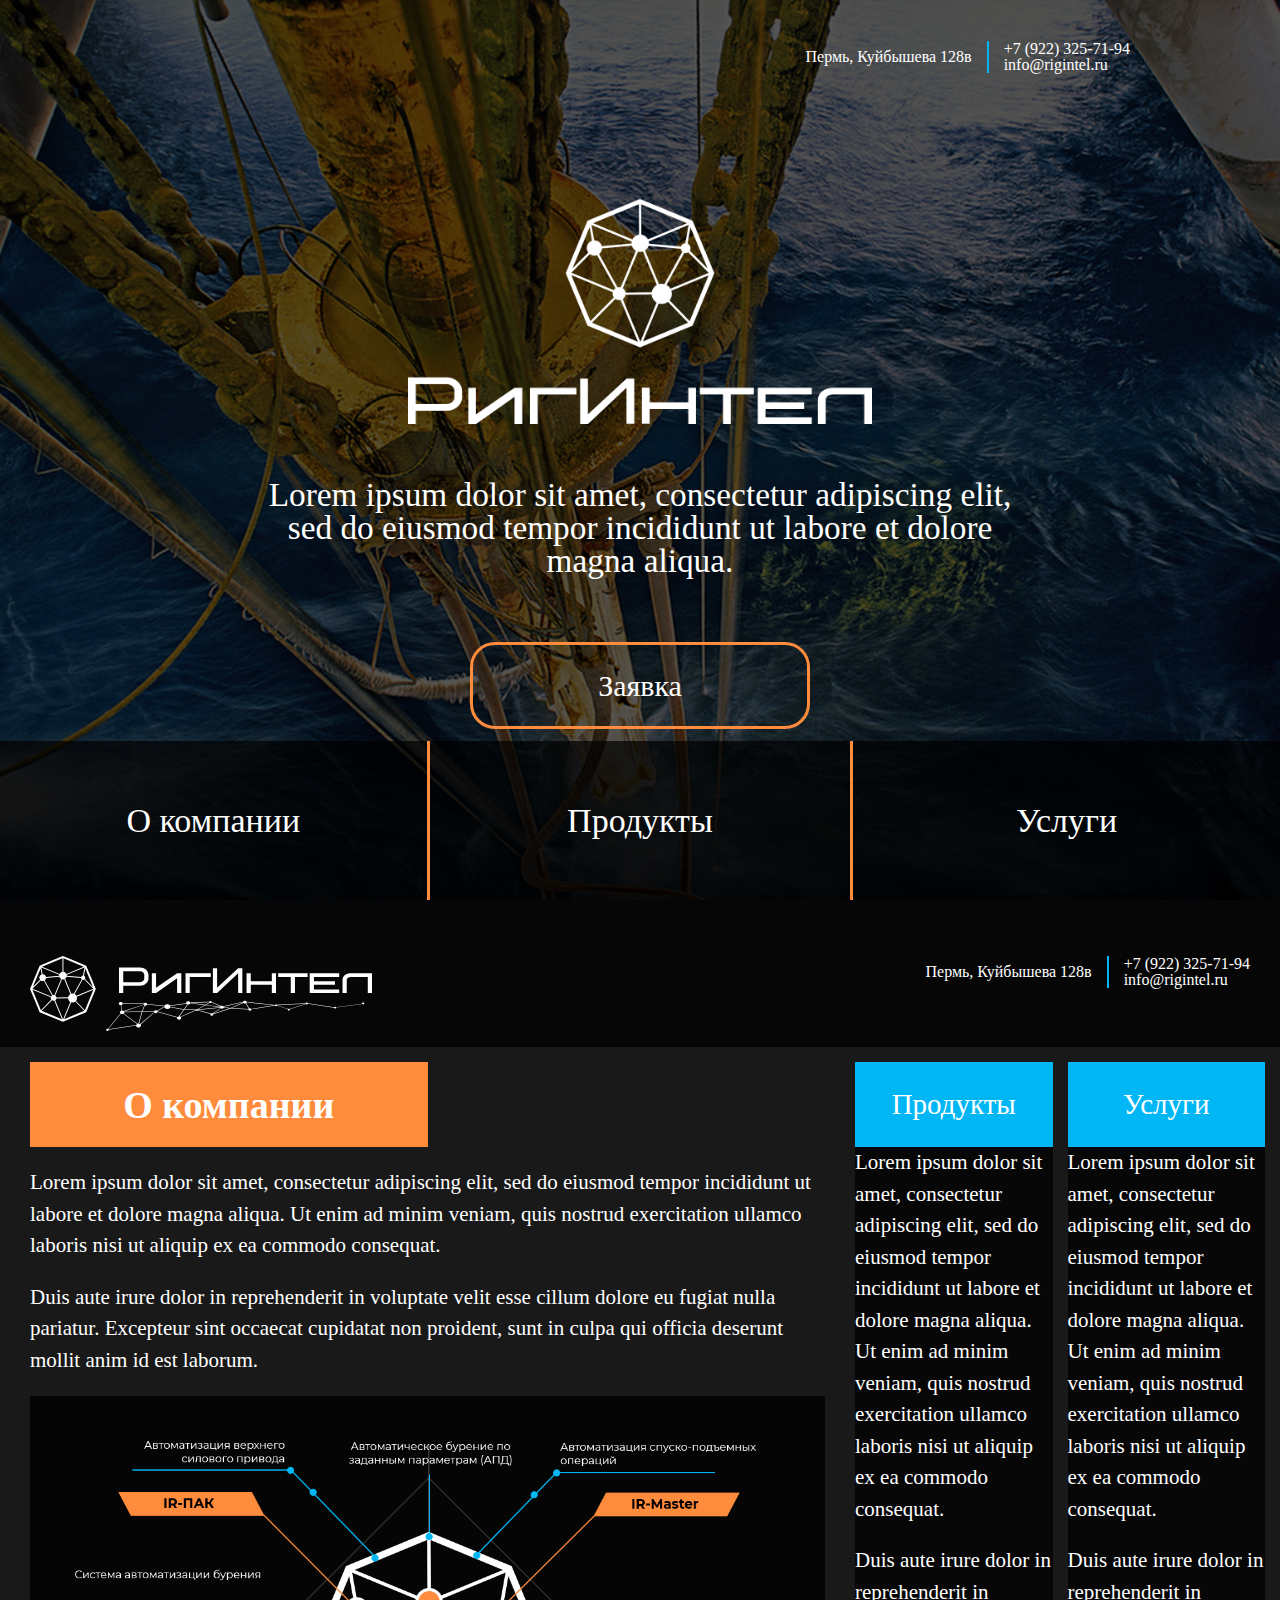
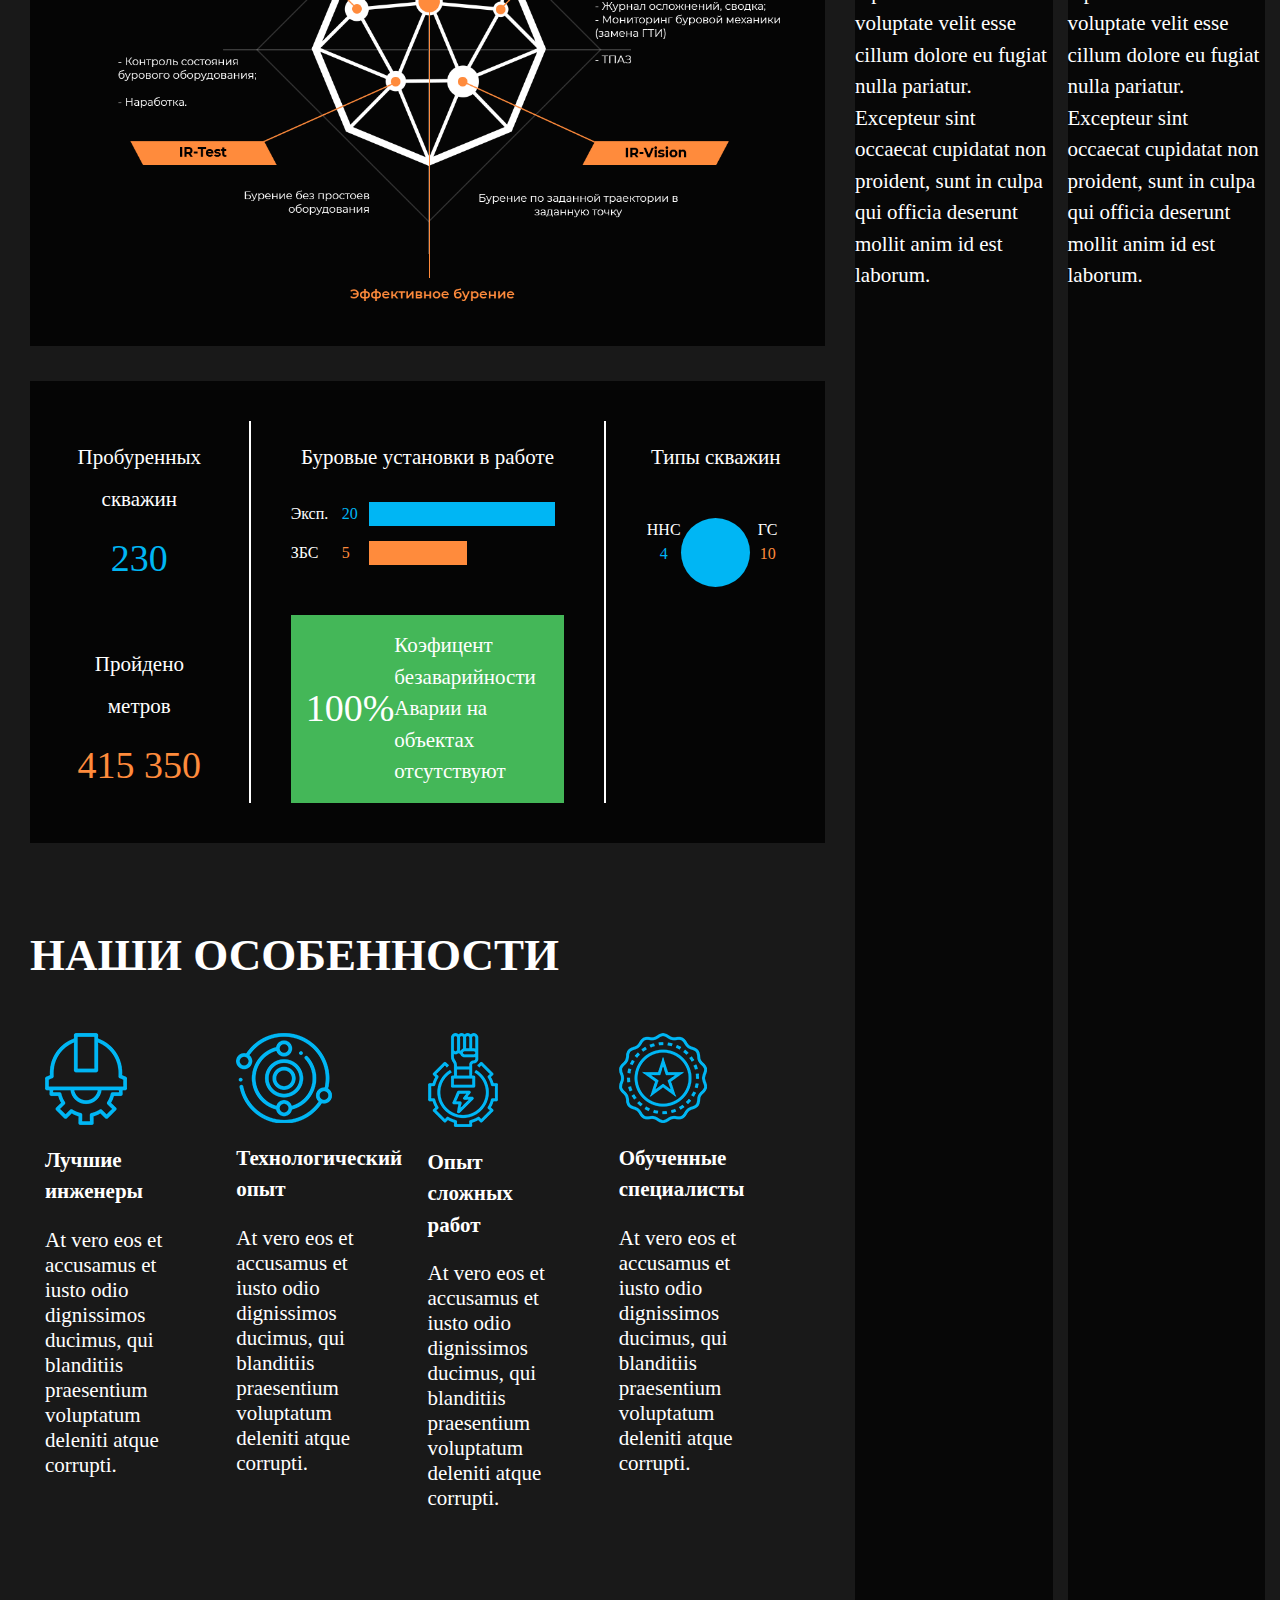
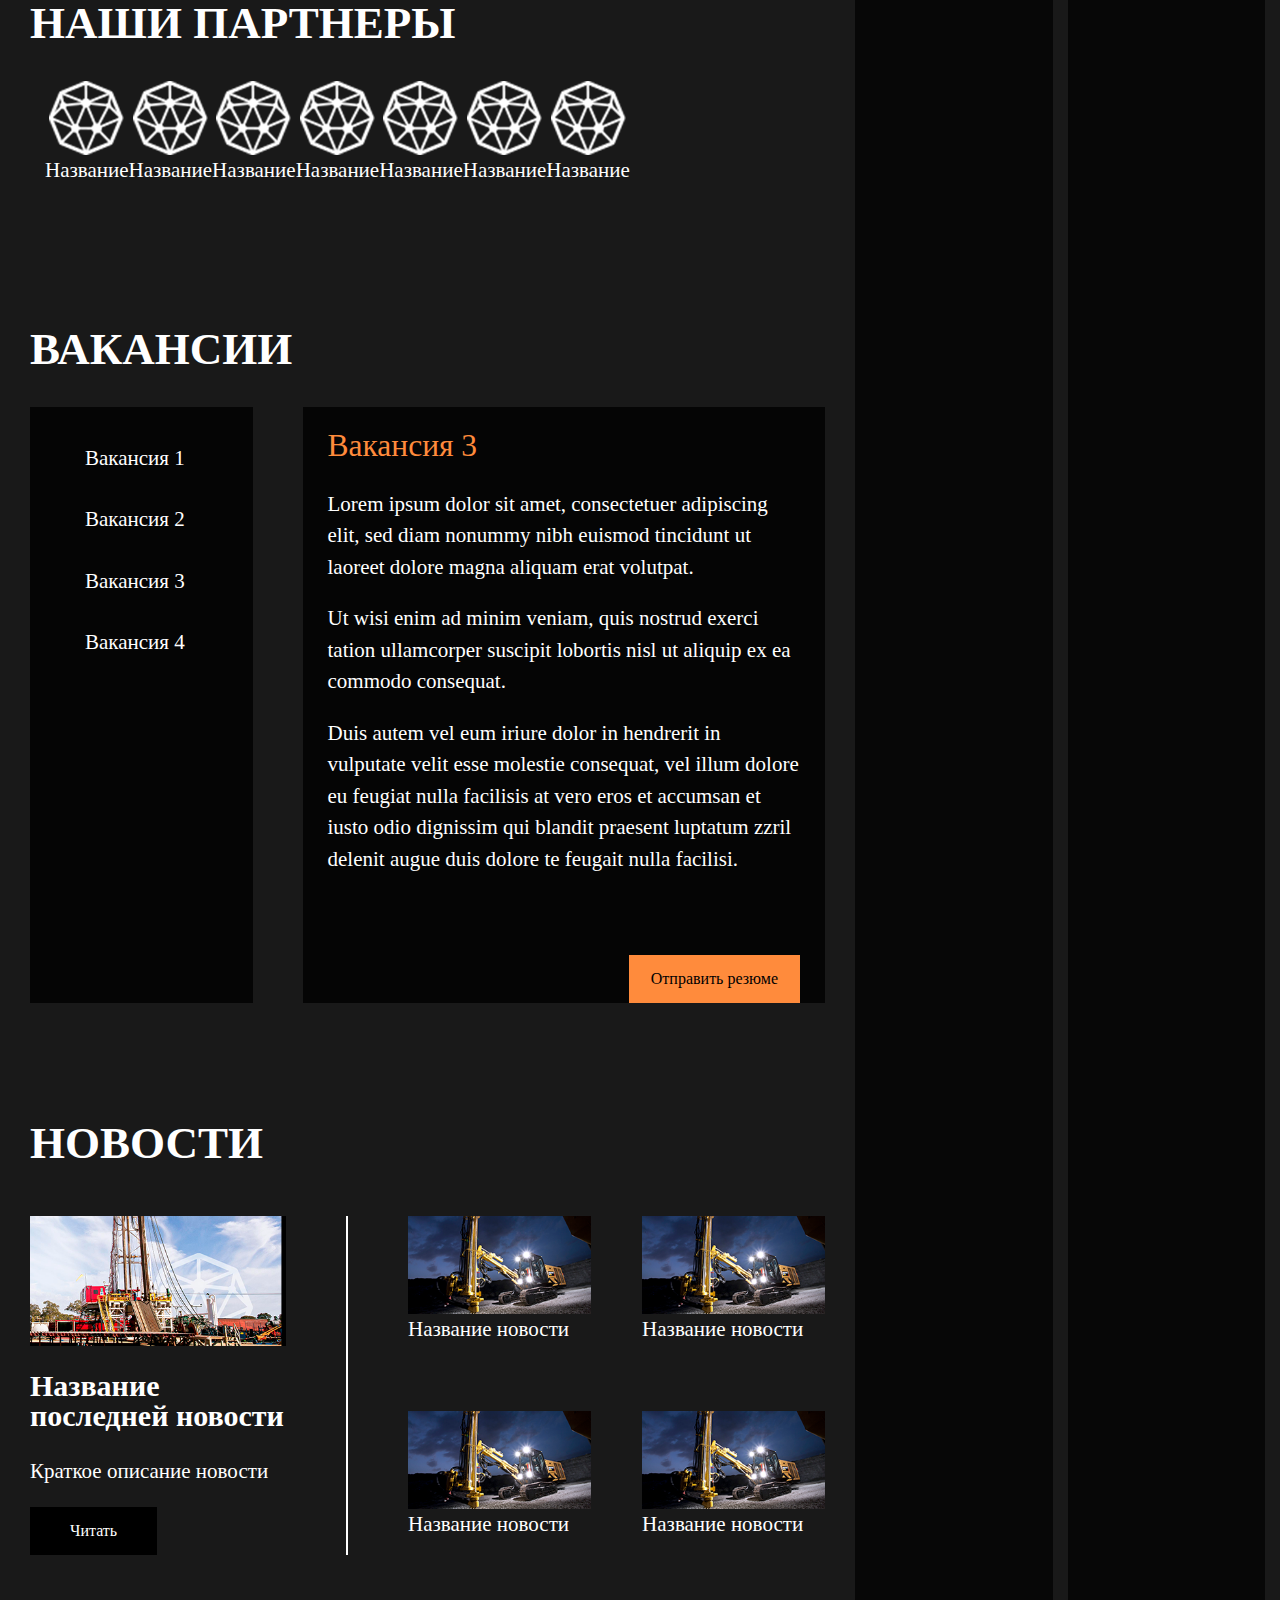
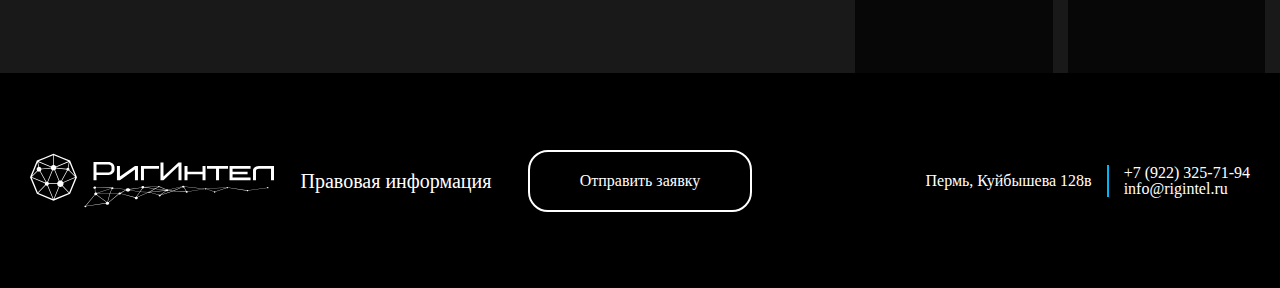
==== commit 80f1cadf: "06/07/2021 (2)" ====
--- a/index.html
+++ b/index.html
@@ -59,9 +59,9 @@
 						</p>
 					</div>
 					<div class="header_main_button">
-						<button>
+						<div>
 							Заявка
-						</button>
+						</div>
 					</div>
 				</div>
 			</div>
--- a/css/style.css
+++ b/css/style.css
@@ -188,13 +188,16 @@
 	width: 100%;
 	text-align: center;
 }
-.header_main_button button {
+.header_main_button div {
 	color: #ffffff;
 	background: none;
 	border-radius: 25px;
 	border: 3px solid #ff8b3c;
-	padding: 2vh 80px;
+	padding-top: 2vh;
+	padding-bottom: 2vh;
 	font-size: 30px;
+	max-width: 340px;
+	margin: 0 auto;
 }
 
 .header_main_menu {
@@ -461,7 +464,6 @@
 .company_four_content {
 	margin-top: 35px;
 	display: flex;
-	justify-content: space-evenly;
 	flex-wrap: wrap;
 	width: 100%;
 }
@@ -561,24 +563,24 @@
 
 .company_six_openNews {
 	display: none;
-	position: absolute;
+	position: fixed;
 	bottom: 0px;
 	margin-left: -30px;
-	height: 100%;
+	height: 100vh;
 	background-color: rgba(0, 0, 0, 0.7);
+	overflow-y: auto;
 }
 
 .company_six_openNews.active {
-	display: flex;
-	align-items: flex-end;
-	padding-bottom: 60px;
-	padding-left: 110px;
+	display: block;
 }
 
 .six_openNews_contain {
 	background-color: #2f2f2f;
 	width: 60%;
+	height: max-content;
 	padding: 30px;
+	margin: 0 auto;
 }
 
 .six_openNews_exit {
@@ -600,7 +602,7 @@
 }
 
 .six_openNews_content {
-	padding-bottom: 100px;
+	padding-bottom: 2vh;
 	border-bottom: 2px white solid;
 }
 
@@ -619,7 +621,7 @@
 .six_openNews_slider div {
 	display: flex;
 	align-items: center;
-	margin: 30px;
+	margin: 2vh;
 }
 
 .company_six_right {
@@ -972,8 +974,10 @@
 		margin-bottom: 5vh;
 	}
 
-	.header_main_button button {
-		padding: 1.5vh 60px;
+	.header_main_button div {
+		padding-top: 1.5vh;
+		padding-bottom: 1.5vh;
+		max-width: 300px;
 	}
 
 	.header_main_menu {
@@ -1003,8 +1007,8 @@
 
 	.mobil_buttonBar button {
 		color: #ffffff;
-		padding-left: 8vw;
-		padding-right: 8vw;
+		padding-left: 11vw;
+		padding-right: 11vw;
 	}
 
 	.norm {
@@ -1123,7 +1127,6 @@
 		justify-content: center;
 	}
 	.company_four_block {
-		width: 33.33%;
 		padding-bottom: 50px;
 	}
 
@@ -1378,4 +1381,18 @@
 	/* END services*/
 }
 
+@media screen and (max-width: 650px) and (min-width: 390px) {
+	.mobil_buttonBar button {
+		padding-left: 8vw;
+		padding-right: 8vw;
+	}
+}
+
+@media screen and (max-width: 390px) {
+	.mobil_buttonBar button {
+		padding-left: 6vw;
+		padding-right: 6vw;
+	}
+}
+
 /* END Mobil */
